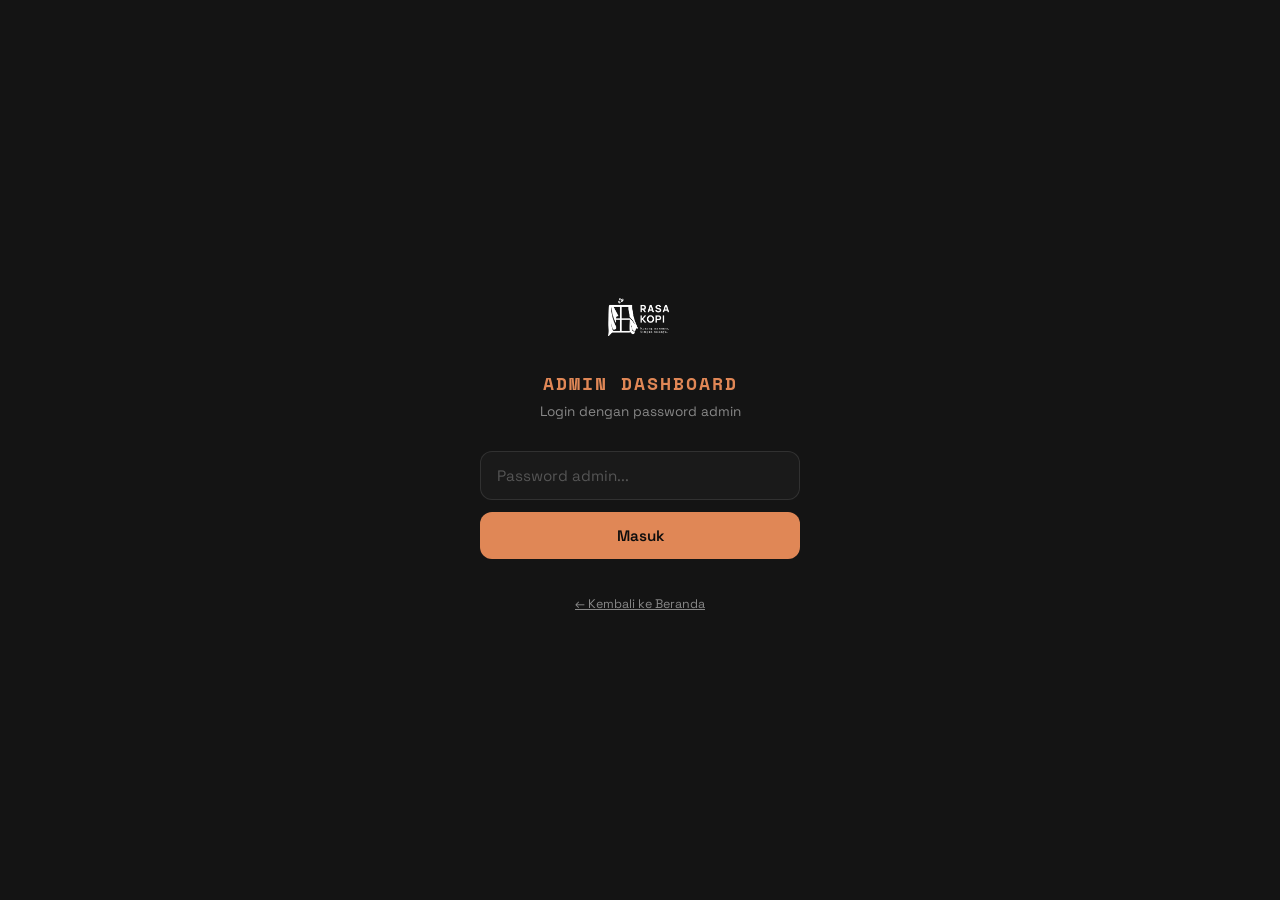
==== admin.html @ fe3c79a2 "Raskop website - navbar refactor, emoji removal, cara reservasi page, glassmorphic active indicator" ====
<!DOCTYPE html>
<html lang="id">
<head>
  <meta charset="UTF-8" />
  <meta name="viewport" content="width=device-width, initial-scale=1.0" />
  <meta name="robots" content="noindex, nofollow" />
  <title>Admin Dashboard — Raskop</title>
  <link rel="icon" type="image/x-icon" href="Brand_assets/ico/raskop-favicon.ico" />
  <link rel="icon" type="image/svg+xml" href="Brand_assets/ico/raskop-favicon.svg" />
  <link rel="icon" type="image/png" sizes="32x32" href="Brand_assets/ico/raskop-favicon-32x32.png" />
  <link rel="icon" type="image/png" sizes="96x96" href="Brand_assets/ico/raskop-favicon-96x96.png" />
  <link rel="apple-touch-icon" sizes="192x192" href="Brand_assets/ico/raskop-favicon-192x192.png" />
  <link rel="preconnect" href="https://fonts.googleapis.com" />
  <link rel="preconnect" href="https://fonts.gstatic.com" crossorigin />
  <link href="https://fonts.googleapis.com/css2?family=Space+Grotesk:wght@300;400;500;600;700&family=Space+Mono:wght@400;700&family=Fraunces:ital,wght@0,400;0,900&display=swap" rel="stylesheet" />
  <link rel="stylesheet" href="style.css" />
</head>
<body class="admin-page">

  <!-- ===== PASSWORD GATE ===== -->
  <div class="admin-gate" id="admin-gate">
    <img src="Brand_assets/Logo raskop.png" alt="Raskop" class="admin-gate-logo" />
    <div class="admin-gate-title">ADMIN DASHBOARD</div>
    <div class="admin-gate-sub">Login dengan password admin</div>
    <div class="admin-gate-form">
      <input class="form-input" type="password" id="gate-password" placeholder="Password admin..." autocomplete="current-password" />
      <button class="btn btn-primary" id="gate-submit" type="button" style="width:100%;">Masuk</button>
      <p class="admin-gate-error" id="gate-error"></p>
    </div>
    <p style="margin-top:24px;font-size:.78rem;color:var(--muted-2);">
      <a href="index.html" style="color:var(--muted);text-decoration:underline;">← Kembali ke Beranda</a>
    </p>
  </div>

  <!-- ===== ADMIN HEADER ===== -->
  <header class="admin-header">
    <div class="admin-header-left">
      <img src="Brand_assets/Logo raskop.png" alt="Raskop" class="admin-header-logo" />
      <span class="admin-header-title">ADMIN DASHBOARD</span>
      <span class="admin-header-badge">RASKOP</span>
    </div>
    <div style="display:flex;align-items:center;gap:12px;">
      <span style="font-size:.78rem;color:var(--muted);" id="last-refresh">—</span>
      <button class="admin-logout" id="admin-logout">Logout</button>
    </div>
  </header>

  <!-- ===== STATS ROW ===== -->
  <div class="admin-stats" id="admin-stats">
    <div class="admin-stat pending-stat">
      <div class="admin-stat-num" id="stat-pending">0</div>
      <div class="admin-stat-label">Menunggu Konfirmasi</div>
    </div>
    <div class="admin-stat confirmed-stat">
      <div class="admin-stat-num" id="stat-confirmed">0</div>
      <div class="admin-stat-label">Dikonfirmasi Hari Ini</div>
    </div>
    <div class="admin-stat rejected-stat">
      <div class="admin-stat-num" id="stat-rejected">0</div>
      <div class="admin-stat-label">Ditolak</div>
    </div>
    <div class="admin-stat">
      <div class="admin-stat-num" id="stat-total">0</div>
      <div class="admin-stat-label">Total Reservasi</div>
    </div>
    <!-- Quota mini widget -->
    <div class="admin-quota-bar-wrap">
      <div class="admin-quota-label">Kuota Hari Ini</div>
      <div class="admin-quota-bar">
        <div class="admin-quota-fill" id="admin-quota-fill" style="width:0%"></div>
      </div>
      <div class="admin-quota-meta" id="admin-quota-meta">Memuat...</div>
    </div>
  </div>

  <!-- ===== TABS ===== -->
  <div class="admin-tabs-bar">
    <button class="admin-tab active" data-tab="pending"  >
      Menunggu <span class="admin-tab-count" id="tc-pending">0</span>
    </button>
    <button class="admin-tab" data-tab="confirmed">
      Dikonfirmasi <span class="admin-tab-count" id="tc-confirmed" style="background:var(--success);color:var(--black);">0</span>
    </button>
    <button class="admin-tab" data-tab="rejected">
      Ditolak <span class="admin-tab-count" id="tc-rejected" style="background:var(--red);color:var(--white);">0</span>
    </button>
    <button class="admin-tab" data-tab="all">Semua</button>
    <button class="admin-tab" data-tab="crm">CRM Pelanggan</button>
    <button class="admin-tab" data-tab="slots">Slot Manager</button>
  </div>

  <!-- ===== TOOLBAR ===== -->
  <div class="admin-toolbar">
    <input class="admin-search" type="search" id="admin-search" placeholder="Cari nama, ID, atau no. HP..." />
    <input class="admin-date-filter" type="date" id="admin-date" title="Filter tanggal" />
    <button class="admin-refresh" id="admin-refresh">Refresh</button>
    <a href="index.html" style="font-size:.8rem;color:var(--muted);white-space:nowrap;">← Beranda</a>
  </div>

  <!-- ===== RESERVATION PANELS ===== -->
  <div class="admin-content">
    <div class="admin-panel active" id="panel-pending"  ></div>
    <div class="admin-panel"        id="panel-confirmed"></div>
    <div class="admin-panel"        id="panel-rejected" ></div>
    <div class="admin-panel"        id="panel-all"      ></div>
    <div class="admin-panel"        id="panel-crm"      ></div>
    <div class="admin-panel"        id="panel-slots"    ></div>
  </div>

  <script src="data.js"></script>
  <script src="admin.js"></script>
</body>
</html>
---- style.css ----
/* ===================================================
   RASKOP — Complete Stylesheet (UPDATED)
   Industrial Minimalist · Mobile-First
   Includes: Landing Page · Reservation Form · Admin
   =================================================== */

/* ───── RESET & FOUNDATIONS ───── */
*, *::before, *::after { box-sizing: border-box; margin: 0; padding: 0; }

:root {
  --green:       #164138;
  --green-dark:  #0e2b25;
  --green-mid:   #1f5548;
  --amber:       #E08756;
  --amber-dark:  #c26b38;
  --amber-light: #f0a876;
  --black:       #0d0d0d;
  --dark:        #141414;
  --dark-2:      #1a1a1a;
  --dark-3:      #242424;
  --dark-4:      #2e2e2e;
  --muted:       #888;
  --muted-2:     #555;
  --light:       #f5f0ea;
  --light-2:     #ede8e1;
  --white:       #ffffff;
  --wa-green:    #25D366;
  --red:         #ef4444;
  --red-dark:    #b91c1c;
  --red-light:   #fca5a5;
  --success:     #22c55e;
  --success-bg:  rgba(34,197,94,.12);

  --font-sans:  'Space Grotesk', system-ui, sans-serif;
  --font-mono:  'Space Mono', monospace;
  --font-serif: 'Fraunces', Georgia, serif;

  --r-sm:   6px;
  --r:      12px;
  --r-lg:   20px;
  --r-xl:   28px;
  --r-full: 9999px;

  --shadow-sm: 0 2px 8px rgba(0,0,0,.28);
  --shadow:    0 8px 32px rgba(0,0,0,.4);
  --shadow-lg: 0 20px 60px rgba(0,0,0,.55);

  --t:      0.28s cubic-bezier(.4,0,.2,1);
  --t-slow: 0.55s cubic-bezier(.4,0,.2,1);
  --trans:  background var(--t), color var(--t), border-color var(--t), box-shadow var(--t), transform var(--t), opacity var(--t);
}

html { 
  scroll-behavior: smooth; 
  overflow-x: hidden; /* Mengunci scroll horizontal di tingkat HTML */
  max-width: 100%; 
}
body {
  font-family: var(--font-sans);
  background: var(--black);
  color: var(--light);
  line-height: 1.6;
  overflow-x: hidden; /* Mengunci scroll horizontal di tingkat Body */
  max-width: 100%;
}
img { display: block; max-width: 100%; }
a   { text-decoration: none; color: inherit; }
ul  { list-style: none; }
button { cursor: pointer; font-family: var(--font-sans); }

.container {
  width: 100%;
  max-width: 1140px;
  margin: 0 auto;
  padding: 0 20px;
}

/* ───── TYPOGRAPHY ───── */
.section-tag {
  display: inline-block;
  font-family: var(--font-mono);
  font-size: 11px;
  font-weight: 700;
  letter-spacing: 2.5px;
  text-transform: uppercase;
  color: var(--amber);
  border: 1px solid rgba(224,135,86,.3);
  padding: 5px 12px;
  border-radius: var(--r-full);
  margin-bottom: 16px;
}
.section-tag.light { color: var(--light); border-color: rgba(255,255,255,.3); }

.section-title {
  font-family: var(--font-serif);
  font-size: clamp(1.9rem, 4vw, 3rem);
  font-weight: 900;
  line-height: 1.1;
  color: var(--white);
  margin-bottom: 14px;
}
.section-title em { font-style: italic; color: var(--amber); }

.section-sub {
  font-size: 1.05rem;
  color: var(--muted);
  max-width: 540px;
  margin-bottom: 48px;
  line-height: 1.7;
}

/* ───── BUTTONS ───── */
.btn {
  display: inline-flex;
  align-items: center;
  justify-content: center;
  gap: 8px;
  font-family: var(--font-sans);
  font-size: .95rem;
  font-weight: 600;
  padding: 14px 28px;
  border-radius: 12px;
  border: none;
  cursor: pointer;
  transition: var(--trans);
  white-space: nowrap;
}
.btn-lg  { padding: 16px 36px; font-size: 1.05rem; }
.btn-xl  { padding: 20px 48px; font-size: 1.15rem; }

.btn-primary {
  background: var(--amber);
  color: var(--black);
}
.btn-primary:hover {
  background: var(--amber-light);
  transform: translateY(-2px);
  box-shadow: 0 8px 30px rgba(224,135,86,.4);
}
.btn-primary:disabled {
  background: var(--muted-2);
  color: var(--muted);
  cursor: not-allowed;
  transform: none;
  box-shadow: none;
}

.btn-ghost {
  background: transparent;
  color: var(--light);
  border: 1.5px solid rgba(255,255,255,.25);
}
.btn-ghost:hover {
  background: rgba(255,255,255,.07);
  border-color: rgba(255,255,255,.5);
  transform: translateY(-2px);
}

/* ─── HERO GLASSMORPHIC BUTTONS ─── */
.btn-hero-glass {
  background: rgba(255,255,255,.08);
  backdrop-filter: blur(16px);
  -webkit-backdrop-filter: blur(16px);
  color: var(--white);
  border: 1px solid rgba(255,255,255,.18);
  box-shadow: 0 4px 24px rgba(0,0,0,.2), inset 0 1px 0 rgba(255,255,255,.1);
}
.btn-hero-glass:hover {
  background: rgba(255,255,255,.15);
  border-color: rgba(255,255,255,.35);
  transform: translateY(-2px);
  box-shadow: 0 8px 32px rgba(0,0,0,.3), inset 0 1px 0 rgba(255,255,255,.15);
}

.btn-hero-amber {
  background: linear-gradient(135deg, rgba(224,135,86,.85), rgba(224,135,86,.65));
  backdrop-filter: blur(16px);
  -webkit-backdrop-filter: blur(16px);
  color: var(--white);
  border: 1px solid rgba(224,135,86,.4);
  box-shadow: 0 4px 24px rgba(224,135,86,.25), inset 0 1px 0 rgba(255,255,255,.2);
}
.btn-hero-amber:hover {
  background: linear-gradient(135deg, rgba(224,135,86,.95), rgba(224,135,86,.8));
  border-color: rgba(224,135,86,.6);
  transform: translateY(-2px);
  box-shadow: 0 8px 32px rgba(224,135,86,.4), inset 0 1px 0 rgba(255,255,255,.25);
}

.btn-wa-confirm {
  background: #25D366;
  color: #fff;
  border: none;
  display: inline-flex;
  align-items: center;
  justify-content: center;
  gap: 10px;
  font-weight: 700;
  letter-spacing: .01em;
}
.btn-wa-confirm:hover {
  background: #1ebe5a;
  transform: translateY(-2px);
  box-shadow: 0 8px 24px rgba(37,211,102,.35);
}
.btn-wa-confirm:active { transform: translateY(0); }

.btn-bukti-transfer {
  background: #f59e0b;
  color: #1a1a1a;
  border: none;
  display: inline-flex;
  align-items: center;
  justify-content: center;
  gap: 10px;
  font-weight: 700;
  letter-spacing: .01em;
}
.btn-bukti-transfer:hover {
  background: #d97706;
  transform: translateY(-2px);
  box-shadow: 0 8px 24px rgba(245,158,11,.35);
}
.btn-bukti-transfer:active { transform: translateY(0); }

.slot-info {
  display: flex;
  align-items: flex-start;
  gap: 8px;
  margin-top: 8px;
  padding: 10px 14px;
  background: rgba(251,188,5,.08);
  border: 1px solid rgba(251,188,5,.25);
  border-radius: var(--r);
  font-size: .8rem;
  color: #f5c842;
  line-height: 1.5;
}
.slot-info span:first-child { flex-shrink: 0; font-size: .9rem; }

.btn-download-qris {
  display: inline-flex;
  align-items: center;
  gap: 8px;
  padding: 10px 22px;
  border-radius: var(--r-full);
  background: rgba(224,135,86,.12);
  color: var(--amber);
  border: 1.5px solid rgba(224,135,86,.35);
  font-size: .85rem;
  font-weight: 700;
  text-decoration: none;
  transition: background var(--t), border-color var(--t), transform var(--t);
}
.btn-download-qris:hover {
  background: rgba(224,135,86,.22);
  border-color: var(--amber);
  transform: translateY(-2px);
}
.btn-download-qris:active { transform: translateY(0); }

.btn-green {
  background: var(--wa-green);
  color: var(--white);
}
.btn-green:hover {
  background: #1ebe5a;
  transform: translateY(-2px);
  box-shadow: 0 8px 24px rgba(37,211,102,.4);
}

.btn-red {
  background: var(--red);
  color: var(--white);
}
.btn-red:hover {
  background: var(--red-dark);
  transform: translateY(-2px);
}

.btn-nav {
  background: var(--amber);
  color: var(--black);
  padding: 10px 22px;
  font-size: .875rem;
}
.btn-nav:hover { background: var(--amber-light); }

/* ───── NAVBAR ───── */
.navbar {
  position: fixed;
  top: 0; left: 0; right: 0;
  z-index: 1000;
  padding: 16px 0;
  transition: var(--trans);
}
.navbar.scrolled {
  background: rgba(13,13,13,.95);
  backdrop-filter: blur(12px);
  -webkit-backdrop-filter: blur(12px);
  border-bottom: 1px solid rgba(255,255,255,.06);
  padding: 10px 0;
}
.nav-inner {
  display: flex;
  align-items: center;
  justify-content: space-between;
  padding: 0 24px;
  max-width: 1200px;
  margin: 0 auto;
}
.nav-logo { display: flex; align-items: center; gap: 10px; }
.logo-img  { height: 44px; width: auto; max-width: 160px; object-fit: contain; image-rendering: -webkit-optimize-contrast; }
.nav-brand { font-family: var(--font-mono); font-size: 1rem; font-weight: 700; letter-spacing: 2px; color: var(--white); }
.nav-links { display: flex; align-items: center; gap: 32px; }
.nav-link  { font-size: .9rem; font-weight: 500; color: rgba(255,255,255,.7); transition: color var(--t); }
.nav-link:hover { color: var(--amber); }

.hamburger { display: none; flex-direction: column; gap: 5px; background: none; border: none; padding: 4px; }
.hamburger span { display: block; width: 24px; height: 2px; background: var(--white); border-radius: 2px; transition: transform var(--t), opacity var(--t); }
.hamburger.active span:nth-child(1) { transform: translateY(7px) rotate(45deg); }
.hamburger.active span:nth-child(2) { opacity: 0; transform: scaleX(0); }
.hamburger.active span:nth-child(3) { transform: translateY(-7px) rotate(-45deg); }

.mobile-menu {
  position: fixed;
  inset: 0;
  z-index: 999;
  background: var(--dark);
  display: flex;
  flex-direction: column;
  align-items: center;
  justify-content: center;
  gap: 32px;
  opacity: 0;
  pointer-events: none;
  transition: opacity var(--t);
}
.mobile-menu.open { opacity: 1; pointer-events: all; }
.mobile-menu ul { display: flex; flex-direction: column; gap: 24px; text-align: center; }
.mobile-link { font-size: 1.5rem; font-weight: 600; color: var(--light); transition: color var(--t); }
.mobile-link:hover { color: var(--amber); }
.mobile-close { position: absolute; top: 24px; right: 24px; background: none; border: none; color: var(--light); font-size: 1.5rem; }
.mobile-cta-btn { margin-top: 16px; }

/* ───── HERO ───── */
.hero { position: relative; min-height: 100vh; display: flex; align-items: center; overflow: hidden; }
.hero-bg { position: absolute; inset: 0; }
.hero-img { width: 100%; height: 100%; object-fit: cover; object-position: center; animation: heroZoom 18s ease-in-out infinite alternate; }
@keyframes heroZoom { from { transform: scale(1.04); } to { transform: scale(1.12); } }
.hero-overlay {
  position: absolute; inset: 0;
  background: linear-gradient(135deg, rgba(13,13,13,.93) 0%, rgba(22,65,56,.72) 50%, rgba(13,13,13,.88) 100%);
}
.hero-content { position: relative; z-index: 2; padding-top: 100px; padding-bottom: 80px; }

.hero-badge {
  display: inline-flex; align-items: center; gap: 8px;
  font-family: var(--font-mono); font-size: 11px; font-weight: 700;
  letter-spacing: 2px; text-transform: uppercase; color: var(--amber);
  background: rgba(224,135,86,.1); border: 1px solid rgba(224,135,86,.3);
  padding: 6px 14px; border-radius: var(--r-full); margin-bottom: 24px;
}
.badge-dot { width: 6px; height: 6px; background: var(--amber); border-radius: 50%; animation: pulseDot 2s ease-in-out infinite; }
@keyframes pulseDot { 0%,100% { opacity:1;transform:scale(1); } 50% { opacity:.5;transform:scale(.8); } }

.hero-title { font-family: var(--font-serif); font-size: clamp(2.8rem,6vw,5rem); font-weight: 900; line-height: 1.05; color: var(--white); margin-bottom: 20px; }
.hero-accent { font-style: italic; color: var(--amber); }
.hero-sub { font-size: 1.1rem; color: rgba(255,255,255,.75); max-width: 540px; margin-bottom: 32px; line-height: 1.7; }

/* Hero Quota Card */
.hero-quota-card {
  background: rgba(255,255,255,.06);
  border: 1px solid rgba(255,255,255,.1);
  backdrop-filter: blur(10px);
  border-radius: var(--r-lg);
  padding: 20px 24px;
  max-width: 680px;
  margin-bottom: 32px;
}
.quota-header { display: flex; align-items: center; justify-content: space-between; margin-bottom: 14px; }
.quota-label  { font-size: .85rem; font-weight: 600; color: var(--light); }
.quota-badge  {
  font-family: var(--font-mono); font-size: 10px; font-weight: 700; letter-spacing: 1.5px;
  padding: 4px 10px; border-radius: var(--r-full);
  background: rgba(224,135,86,.2); color: var(--amber); border: 1px solid rgba(224,135,86,.4);
}
.quota-bar-wrap { display: flex; align-items: center; gap: 12px; margin-bottom: 8px; }
.quota-bar { flex: 1; height: 10px; background: rgba(255,255,255,.1); border-radius: var(--r-full); overflow: hidden; }
.quota-fill { height: 100%; background: linear-gradient(90deg,var(--amber-dark),var(--amber)); border-radius: var(--r-full); transition: width 1.5s cubic-bezier(.4,0,.2,1); }
.quota-pct  { font-family: var(--font-mono); font-size: 1rem; font-weight: 700; color: var(--amber); min-width: 44px; }
.quota-sub  { font-size: .8rem; color: var(--muted); }

.hero-actions { display: flex; align-items: center; gap: 16px; flex-wrap: wrap; margin-bottom: 44px; }
.hero-stats   { display: flex; align-items: center; gap: 24px; flex-wrap: wrap; }
.stat         { display: flex; flex-direction: column; }
.stat-num     { font-family: var(--font-mono); font-size: 1.2rem; font-weight: 700; color: var(--white); }
.stat-lbl     { font-size: .78rem; color: var(--muted); }
.stat-div     { width: 1px; height: 36px; background: rgba(255,255,255,.15); }

.scroll-down { position: absolute; bottom: 32px; left: 50%; transform: translateX(-50%); display: flex; flex-direction: column; align-items: center; }
.scroll-down span { display: block; width: 2px; height: 40px; background: linear-gradient(to bottom,rgba(255,255,255,.5),transparent); animation: scrollLine 2s ease-in-out infinite; }
@keyframes scrollLine { 0%,100% { transform:scaleY(1);opacity:1; } 50% { transform:scaleY(.5);opacity:.4; } }

/* ───── HOW IT WORKS ───── */
.howto { padding: 100px 0; background: var(--dark); overflow: hidden; }
.howto-steps { display: grid; grid-template-columns: repeat(4,1fr); gap: 0; margin-bottom: 56px; }
.howto-step { display: flex; flex-direction: column; align-items: center; text-align: center; padding: 0 20px; position: relative; }
.howto-step:not(:last-child)::after {
  content: '→'; position: absolute; right: -12px; top: 26px;
  font-size: 1.4rem; color: rgba(224,135,86,.4); font-weight: 700;
}
.step-circle {
  width: 56px; height: 56px; border-radius: 50%;
  background: var(--green-dark); border: 2px solid var(--green-mid);
  display: flex; align-items: center; justify-content: center;
  font-size: 1.5rem; margin-bottom: 16px;
  transition: var(--trans);
}
.howto-step:hover .step-circle { background: var(--green); border-color: var(--amber); box-shadow: 0 0 20px rgba(224,135,86,.25); }
.step-title { font-size: .95rem; font-weight: 700; color: var(--white); margin-bottom: 6px; }
.step-desc  { font-size: .82rem; color: var(--muted); line-height: 1.6; }
.step-num2  { font-family: var(--font-mono); font-size: .72rem; font-weight: 700; color: var(--amber); margin-bottom: 10px; letter-spacing: 1px; }

/* Progress bar (reusable) */
.progress-section { background: var(--dark-2); border: 1px solid rgba(255,255,255,.07); border-radius: var(--r-xl); padding: 36px 40px; }
.progress-header  { display: flex; align-items: flex-start; justify-content: space-between; margin-bottom: 24px; gap: 16px; }
.progress-title   { font-size: 1.2rem; font-weight: 700; color: var(--white); margin-bottom: 4px; }
.progress-date    { font-family: var(--font-mono); font-size: .8rem; color: var(--muted); }
.urgency-badge    {
  font-family: var(--font-mono); font-size: 11px; font-weight: 700; letter-spacing: 1.5px;
  padding: 8px 16px; border-radius: var(--r-full);
  background: rgba(224,135,86,.15); color: var(--amber); border: 1px solid rgba(224,135,86,.4);
  animation: badgePulse 2.5s ease-in-out infinite; white-space: nowrap;
}
@keyframes badgePulse { 0%,100%{opacity:1} 50%{opacity:.6} }
.big-progress-bar { height: 52px; background: rgba(255,255,255,.06); border-radius: var(--r-full); overflow: hidden; display: flex; margin-bottom: 14px; position: relative; }
.big-progress-fill {
  height: 100%; background: linear-gradient(90deg,var(--green),var(--amber-dark),var(--amber));
  border-radius: var(--r-full) 0 0 var(--r-full); transition: width 2s cubic-bezier(.4,0,.2,1);
  display: flex; align-items: center; justify-content: flex-end; padding-right: 16px; min-width: 60px;
}
.fill-label   { font-family: var(--font-mono); font-size: .95rem; font-weight: 700; color: var(--white); white-space: nowrap; }
.walk-in-zone { flex: 1; display: flex; align-items: center; justify-content: center; }
.walk-in-label { font-family: var(--font-mono); font-size: 10px; font-weight: 700; letter-spacing: 2px; color: rgba(255,255,255,.3); }
.progress-meta { display: flex; align-items: center; gap: 12px; font-size: .875rem; color: var(--muted); margin-bottom: 28px; }
.meta-filled   { color: var(--amber); font-weight: 600; }
.meta-sep      { color: rgba(255,255,255,.2); }
.progress-cta  { display: flex; align-items: center; justify-content: space-between; gap: 16px; flex-wrap: wrap; }
.progress-cta-text { font-size: 1rem; color: var(--light-2); }

/* ───── SISTEM (RULE CARD) ───── */
.sistem { padding: 100px 0; background: var(--black); }
.sistem-grid { display: grid; grid-template-columns: repeat(3,1fr); gap: 24px; margin-bottom: 56px; }
.step-card {
  background: var(--dark-2); border: 1px solid rgba(255,255,255,.07); border-radius: var(--r-lg);
  padding: 32px 28px; position: relative; overflow: hidden; transition: var(--trans);
}
.step-card:hover { transform: translateY(-6px); border-color: rgba(224,135,86,.3); box-shadow: 0 20px 40px rgba(0,0,0,.4); }
.step-card::before { content:''; position:absolute; top:0;left:0;right:0; height:3px; background:linear-gradient(90deg,var(--amber-dark),var(--amber)); opacity:0; transition:opacity var(--t); }
.step-card:hover::before { opacity:1; }
.step-num  { font-family:var(--font-mono); font-size:3rem; font-weight:700; color:rgba(255,255,255,.04); position:absolute; top:16px;right:20px; line-height:1; }
.step-icon { font-size:2rem; margin-bottom:16px; }
.step-card h3 { font-size:1.1rem; font-weight:700; color:var(--white); margin-bottom:8px; }
.step-card p  { font-size:.875rem; color:var(--muted); line-height:1.65; }

.rule-card {
  background: var(--green-dark); border: 1px solid rgba(22,65,56,.8); border-radius: var(--r-xl);
  padding: 44px; display: flex; align-items: center; gap: 48px; margin-bottom: 56px; position: relative; overflow: hidden;
}
.rule-card::before { content:''; position:absolute; top:-50px;right:-50px; width:200px;height:200px; background:radial-gradient(circle,rgba(224,135,86,.15) 0%,transparent 70%); pointer-events:none; }
.rule-left { flex:1; }
.rule-title { font-family:var(--font-serif); font-size:1.6rem; font-weight:700; color:var(--white); margin-bottom:14px; }
.rule-desc  { font-size:1rem; color:rgba(255,255,255,.8); line-height:1.7; margin-bottom:14px; }
.rule-desc strong { color:var(--amber); }
.rule-note  { font-size:.875rem; color:var(--amber-light); background:rgba(224,135,86,.1); border:1px solid rgba(224,135,86,.25); padding:12px 16px; border-radius:var(--r); line-height:1.6; }
.rule-right { flex-shrink:0; }
.rule-donut-wrap { display:flex; flex-direction:column; align-items:center; gap:16px; }
.rule-donut { width:160px;height:160px; transform:rotate(-90deg); }
.donut-legend { font-size:.85rem; color:var(--light); line-height:2; display:flex; flex-direction:column; gap:4px; }
.legend-dot  { display:inline-block; width:10px;height:10px; border-radius:50%; margin-right:8px; vertical-align:middle; }

/* ───── KENAPA RASKOP ───── */
.kenapa { padding: 100px 0; background: var(--dark); overflow: hidden; }
.kenapa-grid { display: grid; grid-template-columns: repeat(3,1fr); gap: 20px; }
.kenapa-card {
  background:var(--dark-2); border:1px solid rgba(255,255,255,.06); border-radius:var(--r-lg);
  padding:28px 24px; transition: var(--trans); position:relative; overflow:hidden;
}
.kenapa-card:hover { transform:translateY(-4px); border-color:rgba(22,65,56,.8); background:var(--green-dark); }
.kenapa-card:hover .kenapa-icon { transform:scale(1.2); }
.kenapa-icon { font-size:2rem; margin-bottom:14px; display:block; transition:transform var(--t); }
.kenapa-card h3 { font-size:1.05rem; font-weight:700; color:var(--white); margin-bottom:6px; }
.kenapa-card p  { font-size:.875rem; color:var(--muted); line-height:1.65; }

/* ───── AREA ───── */
.area { padding: 100px 0; background: var(--black); overflow: hidden; }
.area .section-sub { margin-bottom: 36px; }
.area-tabs-wrap { width:100%;padding:0 20px;max-width:1140px;margin:0 auto 28px; }
.area-tabs { display:inline-flex; gap:4px; background:rgba(255,255,255,.05); border:1px solid rgba(255,255,255,.08); border-radius:var(--r-full); padding:4px; }
.area-tab  { font-size:.875rem; font-weight:600; padding:10px 24px; border-radius:var(--r-full); border:none; background:transparent; color:var(--muted); cursor:pointer; transition: var(--trans); }
.area-tab.active { background:var(--amber); color:var(--black); }
.area-tab:hover:not(.active) { color:var(--light); }
.area-info-grid { display:grid;grid-template-columns:repeat(3,1fr);gap:24px;margin-top:48px; }
.area-info-card { background:var(--dark-2);border:1px solid rgba(255,255,255,.07);border-radius:var(--r-xl);padding:36px 28px;text-align:center;transition:border-color var(--t),transform var(--t); }
.area-info-card:hover { border-color:rgba(22,65,56,.7);transform:translateY(-4px); }
.area-info-icon { font-size:2.4rem;margin-bottom:16px; }
.area-info-title { font-size:1.15rem;font-weight:700;color:var(--white);margin-bottom:12px; }
.area-info-desc { font-size:.875rem;color:var(--muted);line-height:1.7; }

/* ─── VIBE LAYOUT ─── */
.vibe-layout {
  display: flex;
  align-items: center;
  justify-content: center;
  gap: 60px;
  flex-direction: row-reverse;
}
.vibe-camera-side {
  flex-shrink: 0;
  display: flex;
  align-items: center;
  justify-content: center;
  margin-right: -80px;
}
.vibe-hero-img {
  width: 720px;
  height: auto;
  filter: drop-shadow(0 12px 32px rgba(0,0,0,.5));
  animation: floatCamera 3s ease-in-out infinite;
}
@keyframes floatCamera {
  0%, 100% { transform: translateY(0) rotate(-2deg); }
  50% { transform: translateY(-10px) rotate(2deg); }
}
@media (max-width: 900px) {
  .vibe-layout { flex-direction: column; gap: 24px; }
  .vibe-camera-side { margin-right: 0; }
  .vibe-hero-img { width: 320px; }
  .polaroid-stack-wrapper { padding-left: 0; width: auto; }
}
@media (max-width: 600px) {
  .vibe-hero-img { width: 260px; }
}

/* ─── POLAROID COUNTER ─── */
.polaroid-counter {
  text-align: center;
  margin-top: 28px;
  font-size: 1.3rem;
  font-weight: 700;
  color: var(--white);
  letter-spacing: 2px;
  font-family: 'Inter', sans-serif;
}

/* ─── POLAROID STACK GALLERY ─── */
.polaroid-stack-wrapper {
  display: flex;
  align-items: center;
  justify-content: center;
  gap: 24px;
  position: relative;
  min-height: 480px;
  width: 600px;
  flex-shrink: 0;
  padding-left: 100px;
}
.polaroid-stack {
  position: relative;
  width: 280px;
  height: 420px;
  perspective: 1200px;
}
.polaroid-card {
  position: absolute;
  top: 0; left: 0;
  width: 100%;
  height: 100%;
  background: #f5f5f0;
  border-radius: 4px;
  padding: 12px 12px 48px 12px;
  box-shadow: 0 8px 32px rgba(0,0,0,.35), 0 2px 8px rgba(0,0,0,.2);
  cursor: grab;
  transition: transform 0.5s cubic-bezier(.4,0,.2,1), opacity 0.5s ease, z-index 0s;
  transform-origin: center bottom;
  will-change: transform, opacity;
}
.polaroid-card img {
  width: 100%;
  height: 100%;
  object-fit: cover;
  border-radius: 2px;
  pointer-events: none;
}
.polaroid-card::after {
  content: '';
  position: absolute;
  bottom: 10px;
  left: 50%;
  transform: translateX(-50%);
  width: 60px;
  height: 4px;
  background: rgba(0,0,0,.08);
  border-radius: 2px;
}
/* Stack positioning */
.polaroid-card[data-pos="center"] {
  z-index: 10;
  transform: translateX(0) rotate(0deg) scale(1);
  opacity: 1;
}
.polaroid-card[data-pos="left1"] {
  z-index: 5;
  transform: translateX(-45%) rotate(-6deg) scale(0.9);
  opacity: 0.7;
}
.polaroid-card[data-pos="left2"] {
  z-index: 2;
  transform: translateX(-70%) rotate(-12deg) scale(0.8);
  opacity: 0.4;
}
.polaroid-card[data-pos="right1"] {
  z-index: 5;
  transform: translateX(45%) rotate(6deg) scale(0.9);
  opacity: 0.7;
}
.polaroid-card[data-pos="right2"] {
  z-index: 2;
  transform: translateX(70%) rotate(12deg) scale(0.8);
  opacity: 0.4;
}
.polaroid-card[data-pos="hidden"] {
  z-index: 0;
  transform: translateX(0) rotate(0deg) scale(0.7);
  opacity: 0;
  pointer-events: none;
}
/* Swap animation */
.polaroid-card.swipe-left {
  animation: swipeLeft 0.5s cubic-bezier(.4,0,.2,1);
}
.polaroid-card.swipe-right {
  animation: swipeRight 0.5s cubic-bezier(.4,0,.2,1);
}
@keyframes swipeLeft {
  0% { transform: translateX(0) rotate(0deg) scale(1); }
  50% { transform: translateX(-120%) rotate(-15deg) scale(0.85); opacity: 0.5; }
  100% { transform: translateX(0) rotate(0deg) scale(1); }
}
@keyframes swipeRight {
  0% { transform: translateX(0) rotate(0deg) scale(1); }
  50% { transform: translateX(120%) rotate(15deg) scale(0.85); opacity: 0.5; }
  100% { transform: translateX(0) rotate(0deg) scale(1); }
}
/* Nav buttons */
.polaroid-nav {
  width: 52px;
  height: 52px;
  border-radius: 50%;
  border: none;
  background: rgba(255,255,255,.1);
  backdrop-filter: blur(8px);
  color: var(--white);
  font-size: 2rem;
  cursor: pointer;
  transition: background 0.3s, transform 0.2s;
  display: flex;
  align-items: center;
  justify-content: center;
  z-index: 20;
  flex-shrink: 0;
}
.polaroid-nav:hover {
  background: rgba(255,255,255,.2);
  transform: scale(1.1);
}

/* ───── MENU ───── */
.menu { padding: 100px 0; background: var(--dark); }
.menu-tabs { display:flex; gap:8px; margin-bottom:36px; flex-wrap:wrap; }
.menu-tab  { font-size:.875rem;font-weight:600;padding:12px 24px;border-radius:var(--r-full);border:1.5px solid rgba(255,255,255,.1);background:transparent;color:var(--muted);cursor:pointer;transition: var(--trans); }
.menu-tab.active { background:var(--green);color:var(--white);border-color:var(--green-mid); }
.menu-tab:hover:not(.active) { border-color:rgba(255,255,255,.25);color:var(--light); }
.menu-grid { display:grid;grid-template-columns:repeat(3,1fr);gap:16px;margin-bottom:24px; }
.menu-item { background:var(--dark-2);border:1px solid rgba(255,255,255,.06);border-radius:var(--r-lg);padding:22px;display:flex;align-items:center;justify-content:space-between;gap:16px;transition: var(--trans);animation:fadeIn .3s ease; }
@keyframes fadeIn { from{opacity:0;transform:translateY(8px)} to{opacity:1} }
.menu-item:hover { border-color:rgba(22,65,56,.8);transform:translateY(-2px); }
.menu-item-left { display:flex;align-items:center;gap:12px; }
.menu-emoji  { font-size:1.5rem; }
.menu-name   { font-size:.9rem;font-weight:600;color:var(--white);margin-bottom:2px; }
.menu-desc   { font-size:.75rem;color:var(--muted); }
.menu-price  { font-family:var(--font-mono);font-size:.9rem;font-weight:700;color:var(--amber);white-space:nowrap; }
.menu-badge  { display:inline-block;font-size:9px;font-weight:700;letter-spacing:1px;text-transform:uppercase;padding:2px 7px;border-radius:var(--r-full);background:rgba(224,135,86,.15);color:var(--amber);border:1px solid rgba(224,135,86,.3);margin-left:6px; }
.menu-note   { text-align:center;font-size:.875rem;color:var(--muted);font-style:italic; }

/* ───── TESTIMONI ───── */
.testimoni { padding:100px 0;background:var(--black);overflow:hidden; }
.testi-track-wrap { overflow:hidden;margin:0 -20px;padding:0 20px; }
.testi-track { display:flex;gap:24px;transition:transform var(--t-slow);padding-bottom:4px; }
.testi-card { flex-shrink:0;width:calc(33.33% - 16px);background:var(--dark-2);border:1px solid rgba(255,255,255,.07);border-radius:var(--r-xl);padding:32px;transition: var(--trans); }
.testi-card:hover { border-color:rgba(22,65,56,.6);transform:translateY(-4px); }
.testi-stars  { font-size:.9rem;margin-bottom:14px; }
.testi-text   { font-size:.9rem;color:rgba(255,255,255,.8);line-height:1.7;margin-bottom:22px;font-style:italic; }
.testi-author { display:flex;align-items:center;gap:12px; }
.testi-avatar { width:44px;height:44px;border-radius:50%;background:var(--green);display:flex;align-items:center;justify-content:center;font-family:var(--font-mono);font-size:.75rem;font-weight:700;color:var(--white);flex-shrink:0; }
.testi-name   { font-size:.9rem;font-weight:700;color:var(--white); }
.testi-role   { font-size:.78rem;color:var(--muted); }
.testi-dots   { display:flex;justify-content:center;gap:8px;margin-top:28px; }
.testi-dot    { width:8px;height:8px;border-radius:50%;background:rgba(255,255,255,.2);cursor:pointer;transition: var(--trans);border:none; }
.testi-dot.active { background:var(--amber);width:24px;border-radius:var(--r-full); }

/* ───── CTA BOTTOM ───── */
.cta-bottom { position:relative;padding:120px 0;overflow:hidden; }
.cta-bg     { position:absolute;inset:0; }
.cta-img    { width:100%;height:100%;object-fit:cover; }
.cta-overlay{ position:absolute;inset:0;background:linear-gradient(180deg,rgba(10,10,10,.95) 0%,rgba(22,65,56,.85) 50%,rgba(10,10,10,.97) 100%); }
.cta-content{ position:relative;z-index:2;text-align:center;display:flex;flex-direction:column;align-items:center; }
.cta-glow   { position:absolute;top:-80px;left:50%;transform:translateX(-50%);width:500px;height:500px;background:radial-gradient(circle,rgba(224,135,86,.12) 0%,transparent 70%);pointer-events:none; }
.cta-title  { font-family:var(--font-serif);font-size:clamp(2.5rem,5vw,4rem);font-weight:900;color:var(--white);margin-bottom:14px;line-height:1.1; }
.cta-title em { font-style:italic;color:var(--amber); }
.cta-sub    { font-size:1.1rem;color:rgba(255,255,255,.7);max-width:520px;margin-bottom:36px;line-height:1.7; }
.cta-hint   { margin-top:14px;font-size:.8rem;color:rgba(255,255,255,.4);font-family:var(--font-mono);letter-spacing:.5px; }

/* ───── FOOTER ───── */
.footer { background:var(--dark);border-top:1px solid rgba(255,255,255,.07);padding-top:60px; }
.footer-inner { display:flex;justify-content:space-between;align-items:flex-start;gap:40px;padding-bottom:40px;flex-wrap:wrap; }
.footer-brand { display:flex;align-items:center;gap:14px; }
.footer-logo  { width:48px;height:48px;object-fit:contain;border-radius:8px; }
.footer-name  { font-family:var(--font-mono);font-size:1rem;font-weight:700;letter-spacing:2px;color:var(--white); }
.footer-tagline { font-family:var(--font-serif);font-size:.9rem;font-style:italic;color:var(--muted); }
.footer-info  { display:flex;gap:48px;flex-wrap:wrap; }
.footer-col h4 { font-size:.78rem;font-weight:700;font-family:var(--font-mono);letter-spacing:1.5px;text-transform:uppercase;color:var(--amber);margin-bottom:10px; }
.footer-col p  { font-size:.875rem;color:var(--muted);line-height:1.8; }
.footer-col a  { color:var(--muted);transition:color var(--t); }
.footer-col a:hover { color:var(--amber); }
.footer-bottom { border-top:1px solid rgba(255,255,255,.06);padding:20px 0;text-align:center; }
.footer-bottom p { font-size:.8rem;color:rgba(255,255,255,.3); }

/* ───── STICKY WA ───── */
.sticky-wa { position:fixed;bottom:24px;right:24px;z-index:900;display:flex;align-items:center;gap:10px;background:var(--wa-green);color:var(--white);font-size:.875rem;font-weight:700;padding:14px 22px;border-radius:var(--r-full);box-shadow:0 8px 32px rgba(37,211,102,.4);transition: var(--trans); }
.sticky-wa:hover { transform:translateY(-3px);box-shadow:0 12px 40px rgba(37,211,102,.5); }
.sticky-wa-label { display:none; }
.sticky-wa-ping { position:absolute;top:-4px;right:-4px;width:14px;height:14px;background:#ff4444;border-radius:50%;border:2px solid var(--black);animation:pingSt 2s ease-in-out infinite; }
@keyframes pingSt { 0%,100%{transform:scale(1);opacity:1} 50%{transform:scale(1.4);opacity:.6} }

/* ───── ANIMATE ON SCROLL ───── */
.anim-up { opacity:0;transform:translateY(24px);transition:opacity .6s ease,transform .6s ease; }
.anim-up.visible { opacity:1;transform:translateY(0); }

/* ───── CAROUSEL PREV/NEXT BUTTONS ───── */
.carousel-outer {
  display: flex;
  align-items: center;
  gap: 12px;
}
.carousel-outer .menu-swipe-wrap,
.carousel-outer .testi-track-wrap {
  flex: 1;
  min-width: 0;
  margin: 0;
}
.carousel-btn {
  flex-shrink: 0;
  width: 44px;
  height: 44px;
  border-radius: 50%;
  background: rgba(255,255,255,.07);
  border: 1.5px solid rgba(255,255,255,.12);
  color: var(--white);
  font-size: 1.8rem;
  line-height: 1;
  cursor: pointer;
  display: flex;
  align-items: center;
  justify-content: center;
  transition: background var(--t), border-color var(--t), transform var(--t), color var(--t);
  padding: 0;
}
.carousel-btn:hover {
  background: var(--amber);
  border-color: var(--amber);
  color: var(--black);
  transform: scale(1.08);
}
.carousel-btn:active {
  transform: scale(0.96);
}

/* ───── GRAIN OVERLAY ───── */
.grain-overlay {
  position: fixed;
  inset: 0;
  z-index: 9998;
  pointer-events: none;
  opacity: .028;
  background-image: url("data:image/svg+xml,%3Csvg viewBox='0 0 256 256' xmlns='http://www.w3.org/2000/svg'%3E%3Cfilter id='n'%3E%3CfeTurbulence type='fractalNoise' baseFrequency='.9' numOctaves='4' stitchTiles='stitch'/%3E%3C/filter%3E%3Crect width='100%25' height='100%25' filter='url(%23n)'/%3E%3C/svg%3E");
  background-size: 160px;
}

/* ───── SEC LABEL ROW ───── */
.sec-label-row {
  display: flex;
  align-items: center;
  gap: 14px;
  margin-bottom: 20px;
}
.sec-number {
  font-family: var(--font-mono);
  font-size: .7rem;
  font-weight: 700;
  color: rgba(255,255,255,.14);
  letter-spacing: 3px;
}

/* ───── HERO EYEBROW ───── */
.hero-eyebrow {
  display: inline-flex;
  align-items: center;
  gap: 8px;
  font-family: var(--font-mono);
  font-size: 11px;
  font-weight: 700;
  letter-spacing: 2px;
  text-transform: uppercase;
  color: var(--amber);
  background: rgba(224,135,86,.1);
  border: 1px solid rgba(224,135,86,.3);
  padding: 6px 14px;
  border-radius: var(--r-full);
  margin-bottom: 28px;
}

/* ───── HERO TWO-COLUMN ───── */
.hero-bottom-row {
  display: grid;
  grid-template-columns: 1fr 400px;
  gap: 48px;
  align-items: start;
}
.hero-right-col {
  padding-top: 4px;
}

/* ───── MARQUEE STRIP ───── */
.marquee-strip {
  background: var(--amber);
  overflow: hidden;
  padding: 13px 0;
  border-top: 1px solid rgba(0,0,0,.12);
  border-bottom: 1px solid rgba(0,0,0,.12);
}
.marquee-inner {
  display: inline-flex;
  align-items: center;
  gap: 32px;
  white-space: nowrap;
  animation: marqueeScroll 22s linear infinite;
  will-change: transform;
}
.marquee-inner span {
  font-family: var(--font-mono);
  font-size: .72rem;
  font-weight: 700;
  letter-spacing: 2.5px;
  text-transform: uppercase;
  color: var(--black);
}
.marquee-sep {
  font-size: .6rem !important;
  opacity: .5;
}
@keyframes marqueeScroll {
  from { transform: translateX(0); }
  to   { transform: translateX(-50%); }
}

/* ───── UPDATED KENAPA CARDS ───── */
.kenapa-card {
  background: var(--dark-2);
  border: 1px solid rgba(255,255,255,.06);
  border-radius: var(--r-xl);
  padding: 32px 28px;
  transition: transform var(--t), border-color var(--t), box-shadow var(--t);
  position: relative;
  overflow: hidden;
}
.kenapa-card::before {
  content: '';
  position: absolute;
  inset: 0;
  background: radial-gradient(ellipse at 0% 100%, rgba(224,135,86,.12) 0%, transparent 60%);
  opacity: 0;
  transition: opacity var(--t);
}
.kenapa-card:hover::before { opacity: 1; }
.kenapa-card:hover {
  transform: translateY(-6px);
  border-color: rgba(224,135,86,.22);
  box-shadow: 0 24px 48px rgba(0,0,0,.45), 0 0 0 1px rgba(224,135,86,.08);
}
.kenapa-icon { font-size: 2.2rem; margin-bottom: 18px; display: block; }
.kenapa-card h3 { font-size: 1.05rem; font-weight: 700; color: var(--white); margin-bottom: 8px; }
.kenapa-card p  { font-size: .875rem; color: var(--muted); line-height: 1.7; }

/* ───── UPDATED AREA INFO CARDS ───── */
.area-info-card {
  background: var(--dark-2);
  border: 1px solid rgba(255,255,255,.07);
  border-radius: var(--r-xl);
  padding: 44px 32px;
  text-align: center;
  transition: transform var(--t), border-color var(--t), box-shadow var(--t);
  position: relative;
  overflow: hidden;
}
.area-info-card::after {
  content: '';
  position: absolute;
  bottom: 0; left: 0; right: 0;
  height: 3px;
  background: linear-gradient(90deg, var(--amber-dark), var(--amber));
  transform: scaleX(0);
  transform-origin: left;
  transition: transform 0.35s cubic-bezier(.4,0,.2,1);
}
.area-info-card:hover::after { transform: scaleX(1); }
.area-info-card:hover {
  border-color: rgba(224,135,86,.18);
  transform: translateY(-6px);
  box-shadow: 0 24px 48px rgba(0,0,0,.45);
}
.area-info-icon  { font-size: 2.8rem; margin-bottom: 20px; }
.area-info-title {
  font-family: var(--font-serif);
  font-size: 1.3rem;
  font-weight: 700;
  color: var(--white);
  margin-bottom: 14px;
}
.area-info-desc  { font-size: .9rem; color: var(--muted); line-height: 1.75; }

/* ───── UPDATED STEP CARDS ───── */
.step-card {
  background: var(--dark-2);
  border: 1px solid rgba(255,255,255,.07);
  border-radius: var(--r-xl);
  padding: 36px 28px;
  position: relative;
  overflow: hidden;
  transition: transform var(--t), border-color var(--t), box-shadow var(--t);
}
.step-card:hover {
  transform: translateY(-6px);
  border-color: rgba(224,135,86,.25);
  box-shadow: 0 24px 48px rgba(0,0,0,.4);
}
.step-card::before {
  content: '';
  position: absolute;
  top: 0; left: 0; right: 0;
  height: 3px;
  background: linear-gradient(90deg, var(--amber-dark), var(--amber));
  opacity: 0;
  transition: opacity var(--t);
}
.step-card:hover::before { opacity: 1; }

/* ───── SECTION GLOW ACCENTS ───── */
.howto {
  position: relative;
  overflow: hidden;
}
.howto::before {
  content: '';
  position: absolute;
  top: 0; right: 0;
  width: 500px; height: 500px;
  background: radial-gradient(circle at top right, rgba(224,135,86,.06) 0%, transparent 65%);
  pointer-events: none;
}
.kenapa {
  position: relative;
  overflow: hidden;
}
.kenapa::before {
  content: '';
  position: absolute;
  bottom: 0; left: 0;
  width: 500px; height: 500px;
  background: radial-gradient(circle at bottom left, rgba(22,65,56,.25) 0%, transparent 65%);
  pointer-events: none;
}
.area {
  position: relative;
  overflow: hidden;
}
.area::before {
  content: '';
  position: absolute;
  top: 50%; right: 0;
  transform: translateY(-50%);
  width: 400px; height: 600px;
  background: radial-gradient(circle, rgba(224,135,86,.05) 0%, transparent 70%);
  pointer-events: none;
}

/* ══════════════════════════════════════════════
   RESERVATION PAGE — reservasi.html
   ══════════════════════════════════════════════ */
.res-page { background: var(--black); min-height: 100vh; display: flex; flex-direction: column; }

/* Top bar */
.res-topbar {
  display: flex; align-items: center; gap: 16px;
  padding: 16px 20px;
  background: rgba(20,20,20,.95);
  backdrop-filter: blur(12px);
  border-bottom: 1px solid rgba(255,255,255,.07);
  position: sticky; top: 0; z-index: 100;
}
.res-back { background:none;border:none;color:var(--light);display:flex;align-items:center;gap:6px;font-size:.9rem;font-weight:500;padding:6px 0; }
.res-back:hover { color:var(--amber); }
.res-topbar-title { flex:1;text-align:center;font-family:var(--font-mono);font-size:.95rem;font-weight:700;letter-spacing:1.5px;color:var(--white); }
.res-topbar-logo  { width:32px;height:32px;object-fit:contain; }

/* Step indicator */
.step-indicator { display:flex;align-items:center;justify-content:center;gap:0;padding:20px 24px 0; }
.si-step {
  display:flex;flex-direction:column;align-items:center;gap:6px;
  flex:1;
}
.si-circle {
  width:36px;height:36px;border-radius:50%;border:2px solid rgba(255,255,255,.15);
  display:flex;align-items:center;justify-content:center;
  font-family:var(--font-mono);font-size:.8rem;font-weight:700;
  color:var(--muted);background:var(--dark-2);
  transition: var(--trans);
}
.si-step.active   .si-circle { border-color:var(--amber);color:var(--amber);background:rgba(224,135,86,.1); }
.si-step.done     .si-circle { border-color:var(--success);color:var(--success);background:var(--success-bg); }
.si-label { font-size:.7rem;color:var(--muted);font-weight:500;text-align:center; white-space:nowrap; }
.si-step.active .si-label { color:var(--amber); }
.si-step.done   .si-label { color:var(--success); }
.si-line { flex:1;max-width:48px;height:1px;background:rgba(255,255,255,.12);margin-bottom:22px; }
.si-line.done { background:var(--success); }

/* Scrollable form body */
.res-body { flex:1;overflow-y:auto;padding:24px 20px 120px; }
.res-step { display:none;animation:stepIn .3s ease; }
.res-step.active { display:block; }
@keyframes stepIn { from{opacity:0;transform:translateX(16px)} to{opacity:1;transform:none} }

.res-step-title { font-family:var(--font-serif);font-size:1.6rem;font-weight:900;color:var(--white);margin-bottom:4px; }
.res-step-sub   { font-size:.9rem;color:var(--muted);margin-bottom:28px; }

/* Form fields */
.form-grid     { display:grid;gap:16px; }
.form-grid-2   { grid-template-columns:1fr 1fr; }
.form-group    { display:flex;flex-direction:column;gap:6px; }
.form-label    { font-size:.8rem;font-weight:600;color:rgba(255,255,255,.7);letter-spacing:.3px; }
.form-label span{ color:var(--amber); }
.form-input, .form-select, .form-textarea {
  background:var(--dark-2);border:1.5px solid rgba(255,255,255,.1);border-radius:var(--r);
  color:var(--white);font-family:var(--font-sans);font-size:.95rem;padding:14px 16px;
  outline:none;transition: var(--trans);width:100%;
}
.form-input::placeholder { color:var(--muted-2); }
.form-input:focus,.form-select:focus,.form-textarea:focus { border-color:var(--amber);background:rgba(224,135,86,.05); }
.form-input.error,.form-select.error { border-color:var(--red); }
.form-error   { font-size:.78rem;color:var(--red-light);margin-top:2px; }
.form-select  { appearance:none;background-image:url("data:image/svg+xml,%3Csvg xmlns='http://www.w3.org/2000/svg' width='16' height='16' viewBox='0 0 24 24'%3E%3Cpath fill='%23888' d='M7 10l5 5 5-5z'/%3E%3C/svg%3E");background-repeat:no-repeat;background-position:right 14px center; }
.form-select option { background:var(--dark-2); }
.form-textarea { resize:vertical;min-height:80px; }

/* Stepper (jumlah orang) */
.stepper { display:flex;align-items:center;gap:0;background:var(--dark-2);border:1.5px solid rgba(255,255,255,.1);border-radius:var(--r);overflow:hidden;width:fit-content; }
.stepper-btn { background:none;border:none;color:var(--white);width:48px;height:48px;font-size:1.4rem;font-weight:700;display:flex;align-items:center;justify-content:center;transition: var(--trans); }
.stepper-btn:hover { background:rgba(255,255,255,.08);color:var(--amber); }
.stepper-val { font-family:var(--font-mono);font-size:1.1rem;font-weight:700;color:var(--white);min-width:44px;text-align:center;padding:0 4px; }

/* Area cards */
.area-cards { display:grid;grid-template-columns:repeat(3,1fr);gap:12px; }
.area-card  {
  border:2px solid rgba(255,255,255,.08);border-radius:var(--r-lg);padding:16px;cursor:pointer;
  display:flex;flex-direction:column;align-items:center;gap:8px;text-align:center;
  transition: var(--trans);background:var(--dark-2); position:relative;
}
.area-card:hover { border-color:rgba(224,135,86,.4);background:rgba(224,135,86,.05); }
.area-card.selected { border-color:var(--amber);background:rgba(224,135,86,.1); }
.area-card input { display:none; }
.area-icon2 { font-size:1.8rem; }
.area-name2 { font-size:.85rem;font-weight:700;color:var(--white); }
.area-desc2 { font-size:.73rem;color:var(--muted);line-height:1.4; }
.area-check { position:absolute;top:10px;right:10px;width:18px;height:18px;border-radius:50%;border:2px solid rgba(255,255,255,.2);display:flex;align-items:center;justify-content:center;font-size:.6rem;transition: var(--trans); }
.area-card.selected .area-check { background:var(--amber);border-color:var(--amber);color:var(--black); }

/* ───── STEP 2: MENU ───── */
.menu-filter { display:flex;gap:6px;margin-bottom:20px;flex-wrap:wrap; }
.menu-filter-btn { font-size:.8rem;font-weight:600;padding:8px 18px;border-radius:var(--r-full);border:1.5px solid rgba(255,255,255,.1);background:transparent;color:var(--muted);cursor:pointer;transition: var(--trans); }
.menu-filter-btn.active { background:var(--green);color:var(--white);border-color:var(--green-mid); }

/* Minimum order indicator */
.min-order-bar {
  display:flex;align-items:center;gap:10px;padding:12px 16px;
  border-radius:var(--r);margin-bottom:16px;
  border:1px solid rgba(255,255,255,.1);background:var(--dark-2);
  transition: var(--trans);
}
.min-order-bar.ok    { border-color:rgba(34,197,94,.4);background:rgba(34,197,94,.08); }
.min-order-bar.notok { border-color:rgba(239,68,68,.3);background:rgba(239,68,68,.06); }
.min-order-icon { font-size:1.1rem; }
.min-order-text { font-size:.85rem;color:var(--muted);flex:1; }
.min-order-bar.ok    .min-order-text { color:var(--success); }
.min-order-bar.notok .min-order-text { color:var(--red-light); }

/* Menu item with counter */
.menu-order-grid { display:grid;gap:10px; }
.menu-order-item {
  display:flex;align-items:center;gap:12px;padding:16px;
  background:var(--dark-2);border:1.5px solid rgba(255,255,255,.07);border-radius:var(--r);
  transition: var(--trans);
}
.menu-order-item.has-qty   { border-color:rgba(224,135,86,.35);background:rgba(224,135,86,.05); }
.menu-order-item .item-info { flex:1; }
.menu-order-item .item-name { font-size:.9rem;font-weight:600;color:var(--white); }
.menu-order-item .item-desc { font-size:.75rem;color:var(--muted); }
.menu-order-item .item-price{ font-family:var(--font-mono);font-size:.85rem;color:var(--amber);margin-top:2px; }
.item-counter { display:flex;align-items:center;gap:0;border-radius:var(--r-sm);overflow:hidden;border:1px solid rgba(255,255,255,.1); }
.counter-btn  { background:var(--dark-3);border:none;color:var(--white);width:36px;height:36px;font-size:1.2rem;font-weight:700;display:flex;align-items:center;justify-content:center;transition: var(--trans); }
.counter-btn:hover { background:var(--amber);color:var(--black); }
.counter-val  { font-family:var(--font-mono);font-size:.9rem;font-weight:700;color:var(--white);min-width:32px;text-align:center;background:var(--dark-2); height:36px;display:flex;align-items:center;justify-content:center; }

/* Sticky order total bar */
.order-total-bar {
  position:fixed;bottom:0;left:0;right:0;z-index:200;
  background:rgba(20,20,20,.97);
  backdrop-filter:blur(16px);
  border-top:1px solid rgba(255,255,255,.08);
  padding:14px 20px;
}
.order-total-inner { max-width:600px;margin:0 auto;display:flex;align-items:center;gap:16px; }
.order-total-info  { flex:1; }
.order-total-label { font-size:.75rem;color:var(--muted);margin-bottom:2px; }
.order-total-val   { font-family:var(--font-mono);font-size:1.1rem;font-weight:700;color:var(--white); }
.order-total-items { font-size:.78rem;color:var(--muted); }

/* ───── STEP 3: REVIEW ───── */
.review-section { background:var(--dark-2);border:1px solid rgba(255,255,255,.07);border-radius:var(--r-lg);padding:20px;margin-bottom:16px; }
.review-section-title { font-family:var(--font-mono);font-size:.75rem;font-weight:700;letter-spacing:1.5px;text-transform:uppercase;color:var(--amber);margin-bottom:14px; }
.review-row   { display:flex;justify-content:space-between;align-items:flex-start;padding:6px 0;border-bottom:1px solid rgba(255,255,255,.05);gap:12px; }
.review-row:last-child { border-bottom:none; }
.review-key   { font-size:.85rem;color:var(--muted);flex-shrink:0; }
.review-val   { font-size:.85rem;color:var(--white);font-weight:500;text-align:right; }
.review-order-list { display:flex;flex-direction:column;gap:6px; }
.review-order-item { display:flex;justify-content:space-between;align-items:center;gap:12px;padding:6px 0;border-bottom:1px solid rgba(255,255,255,.04); }
.review-order-item:last-child { border-bottom:none; }
.review-order-name  { font-size:.85rem;color:var(--white); }
.review-order-qty   { font-size:.78rem;color:var(--muted); }
.review-order-price { font-family:var(--font-mono);font-size:.85rem;color:var(--amber);white-space:nowrap; }

/* Payment method */
.payment-options { display:grid;grid-template-columns:1fr 1fr;gap:12px;margin-bottom:20px; }
.payment-card {
  border:2px solid rgba(255,255,255,.1);border-radius:var(--r);padding:16px;cursor:pointer;transition: var(--trans);background:var(--dark-2); display:flex;flex-direction:column;gap:6px;
}
.payment-card:hover { border-color:rgba(224,135,86,.3); }
.payment-card.selected { border-color:var(--amber);background:rgba(224,135,86,.08); }
.payment-card input { display:none; }
.payment-icon  { font-size:1.4rem; }
.payment-name  { font-size:.9rem;font-weight:700;color:var(--white); }
.payment-desc  { font-size:.75rem;color:var(--muted);line-height:1.4; }
.payment-detail {
  border:1px solid rgba(255,255,255,.08);border-radius:var(--r);padding:16px;
  background:rgba(255,255,255,.03);margin-top:4px;display:none;
}
.payment-detail.visible { display:block; }
.payment-detail-title { font-size:.78rem;font-weight:700;font-family:var(--font-mono);color:var(--amber);text-transform:uppercase;letter-spacing:1px;margin-bottom:10px; }
.bank-row { display:flex;justify-content:space-between;align-items:center;padding:8px 0;border-bottom:1px solid rgba(255,255,255,.06); }
.bank-row:last-child { border-bottom:none; }
.bank-name { font-size:.8rem;color:var(--muted); }
.bank-no   { font-family:var(--font-mono);font-size:.85rem;font-weight:700;color:var(--white); }
.bank-an   { font-size:.75rem;color:var(--muted); }

/* Disclaimer box */
.disclaimer {
  background:rgba(224,135,86,.07);border:1px solid rgba(224,135,86,.2);
  border-radius:var(--r);padding:16px;margin-bottom:20px;
}
.disclaimer-icon { font-size:1rem;margin-bottom:4px; }
.disclaimer p { font-size:.82rem;color:var(--amber-light);line-height:1.65; }
.disclaimer p + p { margin-top:6px; }

/* Review total */
.review-total {
  background:var(--green-dark);border:1px solid rgba(22,65,56,.8);border-radius:var(--r-lg);
  padding:20px;display:flex;align-items:center;justify-content:space-between;
  margin-bottom:20px;
}
.review-total-label { font-size:.9rem;color:rgba(255,255,255,.8); }
.review-total-val   { font-family:var(--font-mono);font-size:1.35rem;font-weight:700;color:var(--amber); }

/* ───── SUCCESS STATE ───── */
.res-success { display:none;flex-direction:column;align-items:center;text-align:center;padding:48px 24px; }
.res-success.active { display:flex; }
.success-anim { font-size:4rem;animation:successBounce .6s ease; margin-bottom:16px; }
@keyframes successBounce { 0%{transform:scale(0)} 60%{transform:scale(1.2)} 100%{transform:scale(1)} }
.success-title { font-family:var(--font-serif);font-size:1.8rem;font-weight:900;color:var(--white);margin-bottom:8px; }
.success-sub   { font-size:.95rem;color:var(--muted);margin-bottom:28px;line-height:1.7;max-width:380px; }
.success-id-box { background:var(--dark-2);border:1px solid rgba(255,255,255,.1);border-radius:var(--r-lg);padding:20px 28px;margin-bottom:28px;width:100%;max-width:380px; }
.success-id-label { font-size:.75rem;color:var(--muted);font-family:var(--font-mono);text-transform:uppercase;letter-spacing:1.5px;margin-bottom:6px; }
.success-id-val   { font-family:var(--font-mono);font-size:1.3rem;font-weight:700;color:var(--amber);letter-spacing:2px; }
.success-info { background:rgba(34,197,94,.07);border:1px solid rgba(34,197,94,.2);border-radius:var(--r);padding:14px 18px;font-size:.85rem;color:rgba(255,255,255,.75);line-height:1.7;max-width:380px;width:100%;margin-bottom:28px; }

/* ───── BOOKING SUCCESS POPUP ───── */
.bsp-overlay {
  position: fixed;
  inset: 0;
  z-index: 9999;
  display: flex;
  align-items: center;
  justify-content: center;
  background: rgba(0, 0, 0, 0.55);
  backdrop-filter: blur(4px);
  -webkit-backdrop-filter: blur(4px);
  opacity: 0;
  pointer-events: none;
  transition: opacity 0.35s cubic-bezier(.4,0,.2,1);
}
.bsp-overlay.active {
  opacity: 1;
  pointer-events: all;
}
.bsp-card {
  position: relative;
  background: #fff;
  border-radius: 24px;
  padding: 48px 36px 40px;
  width: min(88vw, 360px);
  text-align: center;
  overflow: hidden;
  box-shadow: 0 24px 80px rgba(0,0,0,.45), 0 4px 16px rgba(0,0,0,.2);
  transform: scale(0.85) translateY(20px);
  transition: transform 0.4s cubic-bezier(.34,1.56,.64,1);
}
.bsp-overlay.active .bsp-card {
  transform: scale(1) translateY(0);
}
.bsp-close {
  position: absolute;
  top: 14px;
  right: 14px;
  width: 32px;
  height: 32px;
  border-radius: 50%;
  border: none;
  background: rgba(0,0,0,.08);
  color: #555;
  cursor: pointer;
  display: flex;
  align-items: center;
  justify-content: center;
  transition: background 0.2s, color 0.2s;
  z-index: 2;
}
.bsp-close:hover { background: rgba(0,0,0,.15); color: #111; }

/* Confetti container */
.bsp-confetti {
  position: absolute;
  inset: 0;
  pointer-events: none;
  overflow: hidden;
}
.bsp-piece {
  position: absolute;
  top: -16px;
  border-radius: 2px;
  animation: bsp-fall linear forwards;
  transform-origin: center center;
}
@keyframes bsp-fall {
  0%   { transform: translateY(0) rotate(0deg); opacity: 1; }
  85%  { opacity: 1; }
  100% { transform: translateY(420px) rotate(720deg); opacity: 0; }
}

/* Icon */
.bsp-icon-wrap {
  display: flex;
  align-items: center;
  justify-content: center;
  margin-bottom: 20px;
  position: relative;
  z-index: 1;
}
.bsp-icon {
  width: 80px;
  height: 80px;
  border-radius: 50%;
  background: #4a2035;
  display: flex;
  align-items: center;
  justify-content: center;
  box-shadow: 0 8px 28px rgba(74,32,53,.35), 0 2px 8px rgba(74,32,53,.2);
  animation: bsp-icon-pop 0.5s 0.2s cubic-bezier(.34,1.56,.64,1) both;
}
@keyframes bsp-icon-pop {
  0%   { transform: scale(0); opacity: 0; }
  100% { transform: scale(1); opacity: 1; }
}

/* Text */
.bsp-title {
  font-family: var(--font-serif);
  font-size: 1.6rem;
  font-weight: 900;
  color: #1a1a1a;
  margin-bottom: 10px;
  letter-spacing: -0.02em;
  position: relative;
  z-index: 1;
  animation: bsp-fadein 0.45s 0.35s ease both;
}
.bsp-sub {
  font-family: var(--font-sans);
  font-size: 0.88rem;
  color: #666;
  line-height: 1.65;
  max-width: 260px;
  margin: 0 auto;
  position: relative;
  z-index: 1;
  animation: bsp-fadein 0.45s 0.45s ease both;
}
@keyframes bsp-fadein {
  from { opacity: 0; transform: translateY(8px); }
  to   { opacity: 1; transform: translateY(0); }
}

/* ═══════════════════════════════════════════════
   ADMIN DASHBOARD — admin.html
   ═══════════════════════════════════════════════ */

/* Password gate */
.admin-gate {
  position:fixed;inset:0;z-index:9999;
  background:var(--dark);
  display:flex;flex-direction:column;align-items:center;justify-content:center;
  padding:32px;
  transition:opacity .4s ease;
}
.admin-gate.hidden { opacity:0;pointer-events:none; }
.admin-gate-logo { width:64px;height:64px;object-fit:contain;margin-bottom:20px; }
.admin-gate-title { font-family:var(--font-mono);font-size:1.1rem;font-weight:700;letter-spacing:2px;color:var(--amber);margin-bottom:4px; }
.admin-gate-sub   { font-size:.85rem;color:var(--muted);margin-bottom:28px; }
.admin-gate-form  { display:flex;flex-direction:column;gap:12px;width:100%;max-width:320px; }
.admin-gate-error { font-size:.8rem;color:var(--red-light);text-align:center; }

/* Admin layout */
.admin-page { background:var(--black);min-height:100vh;display:flex;flex-direction:column; }
.admin-header {
  display:flex;align-items:center;justify-content:space-between;padding:16px 24px;
  background:rgba(20,20,20,.98);border-bottom:1px solid rgba(255,255,255,.07);
  position:sticky;top:0;z-index:100;gap:16px;
}
.admin-header-left { display:flex;align-items:center;gap:12px; }
.admin-header-logo  { width:32px;height:32px;object-fit:contain; }
.admin-header-title { font-family:var(--font-mono);font-size:.95rem;font-weight:700;letter-spacing:1.5px;color:var(--white); }
.admin-header-badge { font-family:var(--font-mono);font-size:.7rem;padding:3px 10px;border-radius:var(--r-full);background:rgba(224,135,86,.15);color:var(--amber);border:1px solid rgba(224,135,86,.3); }
.admin-logout { background:none;border:1.5px solid rgba(255,255,255,.1);color:var(--muted);font-size:.8rem;padding:8px 16px;border-radius:var(--r-full);transition: var(--trans); }
.admin-logout:hover { border-color:var(--red);color:var(--red-light); }

/* Stats row */
.admin-stats { display:flex;gap:16px;padding:20px 24px;border-bottom:1px solid rgba(255,255,255,.06);flex-wrap:wrap; }
.admin-stat  { background:var(--dark-2);border:1px solid rgba(255,255,255,.07);border-radius:var(--r-lg);padding:16px 22px;flex:1;min-width:120px; }
.admin-stat-num   { font-family:var(--font-mono);font-size:1.5rem;font-weight:700;color:var(--white); }
.admin-stat-label { font-size:.78rem;color:var(--muted);margin-top:2px; }
.admin-stat.pending-stat   .admin-stat-num { color:var(--amber); }
.admin-stat.confirmed-stat .admin-stat-num { color:var(--success); }
.admin-stat.rejected-stat  .admin-stat-num { color:var(--red-light); }

/* Quota mini */
.admin-quota-bar-wrap { background:var(--dark-2);border:1px solid rgba(255,255,255,.07);border-radius:var(--r-lg);padding:16px 22px;flex:2;min-width:200px; }
.admin-quota-label { font-size:.75rem;font-family:var(--font-mono);color:var(--muted);text-transform:uppercase;letter-spacing:1px;margin-bottom:8px; }
.admin-quota-bar   { height:8px;background:rgba(255,255,255,.08);border-radius:var(--r-full);overflow:hidden;margin-bottom:6px; }
.admin-quota-fill  { height:100%;background:linear-gradient(90deg,var(--green),var(--amber));border-radius:var(--r-full);transition:width .8s ease; }
.admin-quota-meta  { font-size:.8rem;color:var(--muted); }

/* Tabs */
.admin-tabs-bar { display:flex;gap:4px;padding:16px 24px 0;border-bottom:1px solid rgba(255,255,255,.06); }
.admin-tab    { font-size:.875rem;font-weight:600;padding:10px 20px;border-radius:var(--r) var(--r) 0 0;border:1px solid transparent;background:transparent;color:var(--muted);cursor:pointer;transition: var(--trans);position:relative;bottom:-1px; }
.admin-tab.active { border-color:rgba(255,255,255,.1) rgba(255,255,255,.1) var(--black) rgba(255,255,255,.1);background:var(--black);color:var(--white); }
.admin-tab-count { display:inline-block;min-width:20px;height:20px;line-height:20px;text-align:center;border-radius:var(--r-full);background:var(--amber);color:var(--black);font-size:.68rem;font-weight:700;padding:0 5px;margin-left:6px; }

/* Search & Filter */
.admin-toolbar { display:flex;align-items:center;gap:12px;padding:16px 24px;flex-wrap:wrap; }
.admin-search  { flex:1;min-width:180px;background:var(--dark-2);border:1.5px solid rgba(255,255,255,.1);border-radius:var(--r-full);color:var(--white);font-family:var(--font-sans);font-size:.875rem;padding:10px 18px;outline:none;transition:border-color var(--t); }
.admin-search:focus { border-color:var(--amber); }
.admin-date-filter { background:var(--dark-2);border:1.5px solid rgba(255,255,255,.1);border-radius:var(--r-full);color:var(--white);font-family:var(--font-sans);font-size:.875rem;padding:10px 18px;outline:none;cursor:pointer; }
.admin-refresh { background:var(--dark-2);border:1.5px solid rgba(255,255,255,.1);border-radius:var(--r-full);color:var(--muted);font-size:.875rem;padding:10px 18px;transition: var(--trans); }
.admin-refresh:hover { border-color:var(--amber);color:var(--amber); }

/* Reservation list */
.admin-content { flex:1;padding:8px 24px 40px;overflow-y:auto; }
.admin-panel   { display:none; }
.admin-panel.active { display:block; }
.admin-empty   { text-align:center;padding:60px 20px;color:var(--muted); }
.admin-empty-icon { font-size:2.5rem;margin-bottom:12px; }
.admin-empty p { font-size:.9rem; }

/* Reservation card */
.res-card {
  background:var(--dark-2);border:1px solid rgba(255,255,255,.07);border-radius:var(--r-xl);
  padding:22px;margin-bottom:14px;transition: var(--trans);
}
.res-card:hover { border-color:rgba(255,255,255,.12);transform:translateY(-1px); }
.res-card-top  { display:flex;align-items:flex-start;justify-content:space-between;gap:12px;margin-bottom:14px;flex-wrap:wrap; }
.res-card-id   { font-family:var(--font-mono);font-size:.8rem;font-weight:700;color:var(--amber); }
.res-card-time { font-size:.78rem;color:var(--muted); }

.status-badge { display:inline-block;font-family:var(--font-mono);font-size:.7rem;font-weight:700;letter-spacing:1px;text-transform:uppercase;padding:4px 12px;border-radius:var(--r-full); }
.status-badge.pending   { background:rgba(224,135,86,.15);color:var(--amber);border:1px solid rgba(224,135,86,.3); }
.status-badge.confirmed { background:rgba(34,197,94,.12);color:var(--success);border:1px solid rgba(34,197,94,.25); }
.status-badge.rejected  { background:rgba(239,68,68,.12);color:var(--red-light);border:1px solid rgba(239,68,68,.2); }

.res-card-info { display:grid;grid-template-columns:repeat(4,1fr);gap:12px;margin-bottom:14px; }
.res-info-item { display:flex;flex-direction:column;gap:2px; }
.res-info-label { font-size:.7rem;color:var(--muted);font-weight:500; }
.res-info-val   { font-size:.9rem;font-weight:600;color:var(--white); }

/* Order preview */
.res-card-orders { background:rgba(255,255,255,.03);border:1px solid rgba(255,255,255,.06);border-radius:var(--r);padding:12px;margin-bottom:16px; }
.res-orders-label{ font-size:.7rem;font-family:var(--font-mono);color:var(--amber);text-transform:uppercase;letter-spacing:1px;margin-bottom:8px; }
.res-orders-list { display:flex;flex-direction:column;gap:4px; }
.res-order-item  { display:flex;justify-content:space-between;align-items:center;font-size:.82rem; }
.res-order-name  { color:rgba(255,255,255,.75); }
.res-order-price { font-family:var(--font-mono);color:var(--amber); }
.res-payment-row { display:flex;align-items:center;gap:8px;margin-bottom:14px;font-size:.82rem;color:var(--muted); }
.res-payment-val { color:var(--white);font-weight:600; }

/* Action buttons */
.res-card-actions { display:flex;gap:10px;flex-wrap:wrap; }
.res-card-total   { flex:1;display:flex;align-items:center; }
.res-card-total-val { font-family:var(--font-mono);font-size:1rem;font-weight:700;color:var(--white); }
.res-card-total-label { font-size:.75rem;color:var(--muted);margin-right:8px; }
.action-btn { font-size:.85rem;font-weight:600;padding:10px 20px;border-radius:var(--r-full);border:none;cursor:pointer;transition: var(--trans);display:flex;align-items:center;gap:6px; }
.action-confirm { background:var(--success-bg);color:var(--success);border:1.5px solid rgba(34,197,94,.3); }
.action-confirm:hover { background:var(--success);color:var(--black); }
.action-reject  { background:rgba(239,68,68,.1);color:var(--red-light);border:1.5px solid rgba(239,68,68,.2); }
.action-reject:hover { background:var(--red);color:var(--white); }
.action-done    { background:var(--dark-3);color:var(--muted);border:1.5px solid rgba(255,255,255,.06);cursor:default; }

/* ───── MENU SWIPE CAROUSEL ───── */
.menu-cat-tabs { display:flex;gap:8px;margin-bottom:36px;flex-wrap:wrap; }
.menu-cat-tab  { font-size:.875rem;font-weight:600;padding:12px 24px;border-radius:var(--r-full);border:1.5px solid rgba(255,255,255,.1);background:transparent;color:var(--muted);cursor:pointer;transition: var(--trans); }
.menu-cat-tab.active { background:var(--green);color:var(--white);border-color:var(--green-mid); }
.menu-cat-tab:hover:not(.active) { border-color:rgba(255,255,255,.25);color:var(--light); }

.menu-swipe-wrap   { overflow:hidden;margin:0 -20px;padding:0 20px;margin-bottom:8px; }
.menu-swipe-track  { display:flex;gap:16px;transition:transform 0.55s cubic-bezier(.4,0,.2,1); }
.menu-swipe-card   { flex-shrink:0;width:240px;background:var(--dark-2);border:1px solid rgba(255,255,255,.06);border-radius:var(--r-xl);padding:28px 22px;display:flex;flex-direction:column;gap:10px;transition:border-color var(--t),transform var(--t),box-shadow var(--t); }
.menu-swipe-card:hover { border-color:rgba(22,65,56,.8);transform:translateY(-4px);box-shadow:0 12px 40px rgba(0,0,0,.4); }
.msc-emoji  { font-size:2.2rem; }
.msc-meta   { display:flex;align-items:center;gap:6px;flex-wrap:wrap; }
.msc-cat    { font-size:.68rem;font-weight:700;letter-spacing:.06em;text-transform:uppercase;padding:3px 10px;border-radius:var(--r-full); }
.msc-name   { font-size:.95rem;font-weight:700;color:var(--white);line-height:1.3; }
.msc-desc   { font-size:.78rem;color:var(--muted);line-height:1.55;flex:1; }
.msc-price  { font-family:var(--font-mono);font-size:.95rem;font-weight:700;color:var(--amber);margin-top:auto;padding-top:12px;border-top:1px solid rgba(255,255,255,.06); }

/* ───── GOOGLE REVIEWS ───── */
.greviews    { padding:100px 0;background:var(--dark-2); }
.grev-overall{ display:flex;align-items:center;gap:32px;margin-bottom:48px;padding:28px 36px;background:var(--dark-3);border:1px solid rgba(255,255,255,.06);border-radius:var(--r-xl); }
.grev-score-wrap { display:flex;flex-direction:column;gap:4px; }
.grev-score  { font-family:var(--font-serif);font-size:3.2rem;font-weight:900;color:var(--amber);line-height:1; }
.grev-stars-row  { font-size:1rem;letter-spacing:2px; }
.grev-count  { font-size:.8rem;color:var(--muted); }
.grev-glogo  { margin-left:auto;opacity:.85; }

.grev-card   { flex-shrink:0;width:calc(33.33% - 16px);background:var(--dark-3);border:1px solid rgba(255,255,255,.07);border-radius:var(--r-xl);padding:28px;transition:border-color var(--t),transform var(--t); }
.grev-card:hover { border-color:rgba(22,65,56,.6);transform:translateY(-4px); }
.grev-header { display:flex;align-items:center;gap:12px;margin-bottom:16px; }
.grev-avatar { width:44px;height:44px;border-radius:50%;display:flex;align-items:center;justify-content:center;font-family:var(--font-mono);font-size:.78rem;font-weight:700;color:var(--white);flex-shrink:0; }
.grev-name   { font-size:.9rem;font-weight:700;color:var(--white); }
.grev-when   { font-size:.73rem;color:var(--muted);margin-top:2px; }
.grev-rating { font-size:.85rem;margin-bottom:12px;letter-spacing:1px; }
.grev-text   { font-size:.875rem;color:rgba(255,255,255,.82);line-height:1.7; }
.grev-footer { display:flex;align-items:center;gap:6px;margin-top:16px;padding-top:14px;border-top:1px solid rgba(255,255,255,.06); }
.grev-gmaps  { font-size:.72rem;color:var(--muted); }

/* ───── MIDTRANS PAYMENT ───── */
.midtrans-info {
  background: rgba(99,102,241,.08);
  border: 1px solid rgba(99,102,241,.2);
  border-radius: var(--r);
  padding: 16px;
  margin: 12px 0;
  font-size: .875rem;
  line-height: 1.65;
  color: var(--light);
}

.midtrans-wallets {
  display: flex;
  gap: 8px;
  flex-wrap: wrap;
  margin-top: 10px;
}

.midtrans-wallets span {
  font-size: .75rem;
  font-weight: 700;
  padding: 4px 12px;
  background: rgba(99,102,241,.12);
  border: 1px solid rgba(99,102,241,.25);
  border-radius: var(--r-full);
  color: #a5b4fc;
}

/* ───── E-WALLET GRID ───── */
.ewallet-grid {
  display: grid;
  grid-template-columns: repeat(4, 1fr);
  gap: 10px;
  margin: 4px 0 8px;
}

.ewallet-card {
  display: flex;
  flex-direction: column;
  align-items: center;
  gap: 6px;
  background: rgba(255,255,255,.05);
  border: 1px solid rgba(255,255,255,.1);
  border-radius: var(--r);
  padding: 12px 8px 10px;
  transition: border-color .2s, background .2s;
}

.ewallet-card:hover {
  background: rgba(255,255,255,.08);
  border-color: rgba(255,255,255,.2);
}

.ewallet-card img {
  width: 48px;
  height: 28px;
  object-fit: contain;
}

.ewallet-fallback {
  width: 48px;
  height: 28px;
  align-items: center;
  justify-content: center;
  font-size: .7rem;
  font-weight: 700;
  color: var(--muted);
}

.ewallet-card span {
  font-size: .72rem;
  color: var(--muted);
  font-weight: 600;
}

/* ───── SLOT PICKER ───── */
.slot-picker {
  margin-top: 8px;
}

.slot-picker-hint {
  display: flex;
  align-items: center;
  gap: 8px;
  padding: 14px 16px;
  background: rgba(255,255,255,.04);
  border: 1px dashed rgba(255,255,255,.12);
  border-radius: var(--r);
  font-size: .85rem;
  color: var(--muted);
}

.slot-grid {
  display: grid;
  grid-template-columns: repeat(4, 1fr);
  gap: 10px;
}

.slot-grid-loading {
  display: grid;
  grid-template-columns: repeat(4, 1fr);
  gap: 10px;
}

.slot-card-skeleton {
  height: 96px;
  background: linear-gradient(90deg, rgba(255,255,255,.04) 25%, rgba(255,255,255,.08) 50%, rgba(255,255,255,.04) 75%);
  background-size: 200% 100%;
  animation: shimmer 1.4s infinite;
  border-radius: var(--r);
}

@keyframes shimmer {
  0%   { background-position: 200% 0; }
  100% { background-position: -200% 0; }
}

.slot-card {
  display: flex;
  flex-direction: column;
  align-items: center;
  gap: 5px;
  padding: 10px 8px;
  background: var(--dark-3);
  border: 2px solid rgba(255,255,255,.08);
  border-radius: var(--r);
  cursor: pointer;
  transition: border-color var(--t), transform var(--t), box-shadow var(--t), opacity var(--t);
  text-align: center;
  min-height: 96px;
  justify-content: center;
}

.slot-card:hover:not(.disabled):not(.locked):not(.full) {
  border-color: var(--amber);
  transform: translateY(-2px);
  box-shadow: 0 6px 20px rgba(224,135,86,.18);
}

.slot-card.selected {
  border-color: var(--amber);
  background: rgba(224,135,86,.1);
  box-shadow: 0 0 0 3px rgba(224,135,86,.2);
}

.slot-card.disabled,
.slot-card.locked,
.slot-card.full {
  opacity: .45;
  cursor: not-allowed;
  transform: none !important;
  box-shadow: none !important;
  border-color: rgba(255,255,255,.06) !important;
}

.slot-card-time {
  font-family: var(--font-mono);
  font-size: .95rem;
  font-weight: 700;
  color: var(--white);
  letter-spacing: .5px;
}

.slot-progress-wrap {
  width: 100%;
  padding: 0 4px;
}

.slot-progress-bar {
  height: 4px;
  background: rgba(255,255,255,.08);
  border-radius: var(--r-full);
  overflow: hidden;
}

.slot-progress-fill {
  height: 100%;
  border-radius: var(--r-full);
  transition: width .6s cubic-bezier(.4,0,.2,1);
}

.slot-card.open   .slot-progress-fill { background: var(--success); }
.slot-card.hampir .slot-progress-fill { background: #f59e0b; }
.slot-card.locked .slot-progress-fill { background: var(--red); }
.slot-card.full   .slot-progress-fill { background: var(--muted-2); }

.slot-card-count {
  font-size: .72rem;
  color: var(--muted);
  font-family: var(--font-mono);
}

.slot-badge {
  font-size: .62rem;
  font-weight: 700;
  letter-spacing: .5px;
  padding: 2px 8px;
  border-radius: var(--r-full);
  text-transform: uppercase;
  white-space: nowrap;
}

.badge-open   { background: rgba(34,197,94,.12);  color: var(--success);   border: 1px solid rgba(34,197,94,.25); }
.badge-hampir { background: rgba(245,158,11,.12); color: #f59e0b;          border: 1px solid rgba(245,158,11,.3); }
.badge-locked { background: rgba(239,68,68,.12);  color: var(--red-light); border: 1px solid rgba(239,68,68,.25); }
.badge-full   { background: rgba(255,255,255,.06); color: var(--muted);    border: 1px solid rgba(255,255,255,.1); }

.slot-area-note {
  font-size: .6rem;
  color: var(--muted);
  margin-top: 2px;
  display: block;
}

/* ───── CRM LITE ───── */
.crm-header {
  display: flex;
  align-items: flex-start;
  justify-content: space-between;
  gap: 16px;
  padding: 24px 24px 16px;
  flex-wrap: wrap;
}

.crm-title {
  font-family: var(--font-serif);
  font-size: 1.3rem;
  font-weight: 700;
  color: var(--white);
  margin-bottom: 4px;
}

.crm-sub {
  font-size: .82rem;
  color: var(--muted);
}

.crm-table-wrap {
  overflow-x: auto;
  padding: 0 24px 24px;
}

.crm-table {
  width: 100%;
  border-collapse: collapse;
  font-size: .875rem;
}

.crm-table th {
  padding: 10px 14px;
  text-align: left;
  font-family: var(--font-mono);
  font-size: .68rem;
  font-weight: 700;
  letter-spacing: 1px;
  text-transform: uppercase;
  color: var(--amber);
  border-bottom: 1px solid rgba(255,255,255,.08);
  white-space: nowrap;
}

.crm-table td {
  padding: 12px 14px;
  border-bottom: 1px solid rgba(255,255,255,.05);
  vertical-align: middle;
}

.crm-table tbody tr:hover td {
  background: rgba(255,255,255,.025);
}

.crm-num   { color: var(--muted); font-size: .78rem; width: 36px; }
.crm-name  { font-weight: 600; color: var(--white); }
.crm-tier  { font-size: .72rem; color: var(--muted); margin-top: 2px; }
.crm-phone { color: var(--amber); font-family: var(--font-mono); font-size: .82rem; text-decoration: none; }
.crm-phone:hover { text-decoration: underline; }
.crm-visits{ font-weight: 600; color: var(--white); }
.crm-spend { font-family: var(--font-mono); color: var(--success); font-size: .85rem; }
.crm-last  { color: var(--muted); font-size: .82rem; font-family: var(--font-mono); }

.crm-badge {
  display: inline-block;
  font-size: .62rem;
  font-weight: 700;
  padding: 2px 8px;
  border-radius: var(--r-full);
  text-transform: uppercase;
  letter-spacing: .5px;
  margin-left: 6px;
}

.crm-badge.new    { background: rgba(224,135,86,.15); color: var(--amber);   border: 1px solid rgba(224,135,86,.3); }
.crm-badge.repeat { background: rgba(34,197,94,.12);  color: var(--success); border: 1px solid rgba(34,197,94,.25); }

/* ───── SLOT MANAGER ───── */
.sm-header {
  padding: 24px 24px 8px;
}

.sm-config-card {
  margin: 16px 24px;
  padding: 20px;
  background: var(--dark-3);
  border: 1px solid rgba(255,255,255,.08);
  border-radius: var(--r-lg);
}

.sm-config-label {
  font-size: .82rem;
  color: var(--muted);
  margin-bottom: 12px;
  font-weight: 500;
}

.sm-config-row {
  display: flex;
  align-items: center;
  gap: 12px;
  flex-wrap: wrap;
}

.sm-save-msg {
  font-size: .85rem;
  color: var(--success);
  font-weight: 600;
}

.sm-date-row {
  display: flex;
  align-items: center;
  gap: 12px;
  padding: 0 24px 16px;
  flex-wrap: wrap;
}

.sm-slots-wrap {
  padding: 0 24px 24px;
}

.sm-summary {
  display: flex;
  gap: 16px;
  margin-bottom: 20px;
  flex-wrap: wrap;
}

.sm-sum-item {
  display: flex;
  flex-direction: column;
  gap: 2px;
  padding: 14px 20px;
  background: var(--dark-3);
  border: 1px solid rgba(255,255,255,.07);
  border-radius: var(--r);
  min-width: 100px;
}

.sm-sum-num {
  font-family: var(--font-mono);
  font-size: 1.5rem;
  font-weight: 700;
  color: var(--white);
}

.sm-sum-label {
  font-size: .72rem;
  color: var(--muted);
  text-transform: uppercase;
  letter-spacing: .5px;
}

/* ───── RESPONSIVE ───── */
@media (max-width: 900px) {
  .nav-links,.btn-nav { display:none; }
  .hamburger { display:flex; }
  .sistem-grid { grid-template-columns:1fr; }
  .rule-card  { flex-direction:column;padding:32px 24px; }
  .kenapa-grid { grid-template-columns:repeat(2,1fr); }
  .menu-grid   { grid-template-columns:1fr; }
  .grev-card   { width:calc(80vw); }
  .grev-overall { gap:20px;padding:24px; }
  .grev-glogo  { display:none; }
  .polaroid-stack { width: 240px; height: 360px; }
  .polaroid-stack-wrapper { min-height: 400px; padding-left: 0; width: auto; }
  .vibe-layout { flex-direction: column; gap: 24px; align-items: center; }
  .vibe-camera-side { margin-right: 0; }
  .vibe-hero-img { width: 320px; }
  .area-info-grid { grid-template-columns:1fr; }
  .howto-steps { grid-template-columns:repeat(2,1fr);gap:28px; }
  .howto-step:not(:last-child)::after { display:none; }
  .area-gallery { grid-template-columns:1fr;height:auto; }
  .gallery-main { height:320px; }
  .gallery-side { flex-direction:row; }
  .gallery-side img { height:180px; }
  .testi-card { width:calc(80vw); }
  .footer-inner { flex-direction:column; }
  .footer-info  { flex-direction:column;gap:24px; }
  .form-grid-2  { grid-template-columns:1fr; }
  .area-cards   { grid-template-columns:1fr; }
  .res-card-info { grid-template-columns:repeat(2,1fr); }
  .admin-stats { gap:10px; }
  .hero-bottom-row { grid-template-columns:1fr; gap:32px; }
  .slot-grid, .slot-grid-loading { grid-template-columns:repeat(3,1fr); }
  .crm-table-wrap { padding:0 16px 16px; }
}

@media (max-width: 600px) {
  .hero-title { font-size:2.4rem; }
  .hero-actions { flex-direction:column;align-items:stretch; }
  .hero-actions .btn { text-align:center;justify-content:center; }
  .hero-cta-row { flex-direction: row !important; }
  .hero-cta-row .btn { flex: 1; padding: 14px 16px; font-size: .9rem; }
  .hero-stats { gap:16px; }
  .kenapa-grid { grid-template-columns:1fr; }
  .testi-card  { width:calc(92vw); }
  .grev-card   { width:calc(88vw); }
  .menu-swipe-card { width:calc(72vw); }
  .polaroid-stack { width: 200px; height: 300px; }
  .polaroid-stack-wrapper { min-height: 340px; gap: 12px; padding-left: 0; width: auto; }
  .polaroid-nav { width: 40px; height: 40px; font-size: 1.5rem; }
  .vibe-hero-img { width: 260px; }
  .sticky-wa-label { display:none; }
  .sticky-wa { padding:14px;border-radius:50%;bottom:16px;right:16px; }
  .area-cards  { grid-template-columns:repeat(3,1fr); }
  .payment-options { grid-template-columns:1fr 1fr; }
  .res-card-info { grid-template-columns:1fr 1fr; }
  .admin-stats  { flex-direction:column; }
  .admin-quota-bar-wrap { flex:none;width:100%; }
  .res-card-actions { flex-direction:column; }
  .progress-section { padding:24px 20px; }
  .progress-header  { flex-direction:column; }
  .progress-cta     { flex-direction:column; }
  .slot-grid, .slot-grid-loading { grid-template-columns:repeat(2,1fr); }
  .sm-config-card { margin:12px 16px; }
  .sm-date-row, .sm-slots-wrap { padding-left:16px; padding-right:16px; }
}

/* ===================================================
   RASKOP — Animations, Polish & Capacity Widget
   =================================================== */

/* ───── REVEAL ON SCROLL ───── */
.reveal {
  opacity: 0;
  transform: translateY(32px);
  transition: opacity 0.65s cubic-bezier(.4,0,.2,1) var(--reveal-delay, 0s),
              transform 0.65s cubic-bezier(.4,0,.2,1) var(--reveal-delay, 0s);
}
.reveal.visible { opacity: 1; transform: translateY(0); }

/* ───── HERO ENTRANCE ───── */
@keyframes rsk-fade-up {
  from { opacity: 0; transform: translateY(32px); }
  to   { opacity: 1; transform: translateY(0); }
}
.hero-title   { animation: rsk-fade-up 0.8s cubic-bezier(.4,0,.2,1) 0.15s both; }
.hero-sub     { animation: rsk-fade-up 0.8s cubic-bezier(.4,0,.2,1) 0.35s both; }
.hero-cta-row { animation: rsk-fade-up 0.8s cubic-bezier(.4,0,.2,1) 0.55s both; }

/* ───── BUTTON ACTIVE STATE ───── */
.btn:active:not(:disabled) { transform: scale(0.96) !important; }

/* ───── NAV LINK ACTIVE INDICATOR ───── */
.nav-link { position: relative; }
.nav-link::after {
  content: '';
  position: absolute;
  bottom: -3px; left: 0;
  width: 0; height: 1.5px;
  background: var(--amber);
  transition: width var(--t);
}
.nav-link:hover::after { width: 100%; }
.nav-link.active {
  color: var(--white);
  background: linear-gradient(135deg, rgba(224,135,86,.25), rgba(224,135,86,.12));
  backdrop-filter: blur(12px);
  -webkit-backdrop-filter: blur(12px);
  border: 1px solid rgba(224,135,86,.3);
  border-radius: 8px;
  padding: 6px 14px;
  box-shadow: 0 2px 12px rgba(224,135,86,.15), inset 0 1px 0 rgba(255,255,255,.08);
}
.nav-link.active::after { display: none; }

/* ───── MOBILE LINK ACTIVE ───── */
.mobile-link.active {
  color: var(--amber) !important;
  font-weight: 700;
}

/* ───── CAPACITY SECTION ───── */
.capacity-section {
  padding: 80px 0 72px;
  background: var(--dark-2);
  border-top: 1px solid rgba(255,255,255,.05);
  border-bottom: 1px solid rgba(255,255,255,.05);
}
.capacity-story-layout {
  display: flex;
  align-items: center;
  gap: 60px;
}
.capacity-story-side {
  flex: 1;
  min-width: 0;
}
.capacity-gauge-side {
  flex: 1;
  min-width: 0;
}
@media (max-width: 900px) {
  .capacity-story-layout { flex-direction: column; gap: 40px; }
  .capacity-story-side .section-title { text-align: center !important; }
  .capacity-story-side div { text-align: left; }
}
.capacity-header { text-align: center; margin-bottom: 48px; }
.live-badge {
  display: inline-flex;
  align-items: center;
  gap: 7px;
  font-family: var(--font-mono);
  font-size: .7rem;
  font-weight: 700;
  letter-spacing: 2px;
  color: var(--success);
  background: rgba(34,197,94,.1);
  border: 1px solid rgba(34,197,94,.25);
  padding: 5px 14px;
  border-radius: var(--r-full);
  margin-bottom: 16px;
}
.live-dot {
  width: 7px; height: 7px;
  border-radius: 50%;
  background: var(--success);
  flex-shrink: 0;
  animation: rsk-live-pulse 2s ease-in-out infinite;
}
@keyframes rsk-live-pulse {
  0%,100% { opacity:1; transform:scale(1); }
  50%     { opacity:.5; transform:scale(1.4); }
}
.capacity-cards {
  display: grid;
  grid-template-columns: 1fr 1fr;
  gap: 20px;
  max-width: 520px;
  margin: 0 auto;
}
.capacity-card {
  background: var(--dark-3);
  border: 1px solid rgba(255,255,255,.07);
  border-radius: var(--r-lg);
  padding: 28px 20px 24px;
  display: flex;
  flex-direction: column;
  align-items: center;
  gap: 16px;
  transition: var(--trans);
}
.capacity-card:hover {
  border-color: rgba(255,255,255,.15);
  transform: translateY(-3px);
  box-shadow: 0 12px 40px rgba(0,0,0,.45);
}
.capacity-gauge-wrap {
  position: relative;
  width: 110px; height: 110px;
}
.gauge-svg {
  width: 100%; height: 100%;
  transform: rotate(-90deg);
}
.gauge-bg {
  fill: none;
  stroke: rgba(255,255,255,.06);
  stroke-width: 8;
}
.gauge-arc {
  fill: none;
  stroke: var(--success);
  stroke-width: 8;
  stroke-linecap: round;
  stroke-dasharray: 314.16;
  stroke-dashoffset: 314.16;
  transition: stroke-dashoffset 1.2s cubic-bezier(.4,0,.2,1),
              stroke 0.5s ease;
}
.gauge-center {
  position: absolute;
  inset: 0;
  display: flex;
  flex-direction: column;
  align-items: center;
  justify-content: center;
  gap: 2px;
}
.gauge-pct {
  font-family: var(--font-mono);
  font-size: 1.25rem;
  font-weight: 700;
  color: var(--white);
  line-height: 1;
}
.gauge-label {
  font-size: .6rem;
  font-weight: 500;
  color: var(--muted);
  letter-spacing: 1.5px;
  text-transform: uppercase;
}
.capacity-info { text-align: center; }
.capacity-name {
  font-family: var(--font-mono);
  font-size: .7rem;
  font-weight: 700;
  letter-spacing: 3px;
  text-transform: uppercase;
  color: var(--muted);
  margin-bottom: 5px;
}
.capacity-seats {
  font-size: .95rem;
  color: var(--white);
  font-weight: 600;
  margin-bottom: 9px;
}
.capacity-status-badge {
  display: inline-block;
  font-size: .65rem;
  font-weight: 700;
  letter-spacing: 1px;
  padding: 4px 10px;
  border-radius: var(--r-full);
  background: rgba(34,197,94,.12);
  color: var(--success);
  border: 1px solid rgba(34,197,94,.25);
  transition: var(--trans);
}
.capacity-status-badge.busy {
  background: rgba(224,135,86,.12);
  color: var(--amber);
  border-color: rgba(224,135,86,.3);
}
.capacity-status-badge.full {
  background: rgba(239,68,68,.12);
  color: var(--red);
  border-color: rgba(239,68,68,.3);
}
.capacity-footer {
  display: flex;
  align-items: center;
  justify-content: center;
  gap: 14px;
  margin-top: 28px;
  flex-wrap: wrap;
}
.capacity-refresh-time {
  font-family: var(--font-mono);
  font-size: .7rem;
  color: var(--muted-2);
}
.capacity-refresh-btn {
  display: inline-flex;
  align-items: center;
  gap: 6px;
  font-family: var(--font-sans);
  font-size: .76rem;
  font-weight: 600;
  color: var(--muted);
  background: transparent;
  border: 1px solid rgba(255,255,255,.1);
  padding: 7px 14px;
  border-radius: var(--r-full);
  cursor: pointer;
  transition: var(--trans);
}
.capacity-refresh-btn:hover {
  color: var(--white);
  border-color: rgba(255,255,255,.3);
}
.capacity-refresh-btn svg { transition: transform 0.5s ease; }
.capacity-refresh-btn.spinning svg { animation: rsk-spin 0.6s linear; }
@keyframes rsk-spin { to { transform: rotate(360deg); } }

@media (max-width: 680px) {
  .capacity-cards { grid-template-columns: 1fr 1fr; }
  .capacity-card { padding: 14px 10px 12px; gap: 6px; aspect-ratio: 1 / 1; justify-content: center; }
  .capacity-gauge-wrap { width: 64px; height: 64px; }
  .gauge-center { font-size: .65rem; }
  .gauge-pct { font-size: .85rem !important; }
  .capacity-name { font-size: .65rem !important; letter-spacing: 1px !important; }
  .capacity-seats { font-size: .75rem !important; }
  .capacity-status-badge { font-size: .55rem !important; padding: 2px 8px !important; }
}

/* ───── PREFERS REDUCED MOTION ───── */
@media (prefers-reduced-motion: reduce) {
  .reveal, .anim-up {
    opacity: 1 !important;
    transform: none !important;
    transition: none !important;
    animation: none !important;
  }
  .hero-title, .hero-sub, .hero-cta-row { animation: none; opacity: 1; }
  .gauge-arc { transition: none !important; }
  .live-dot  { animation: none !important; }
}
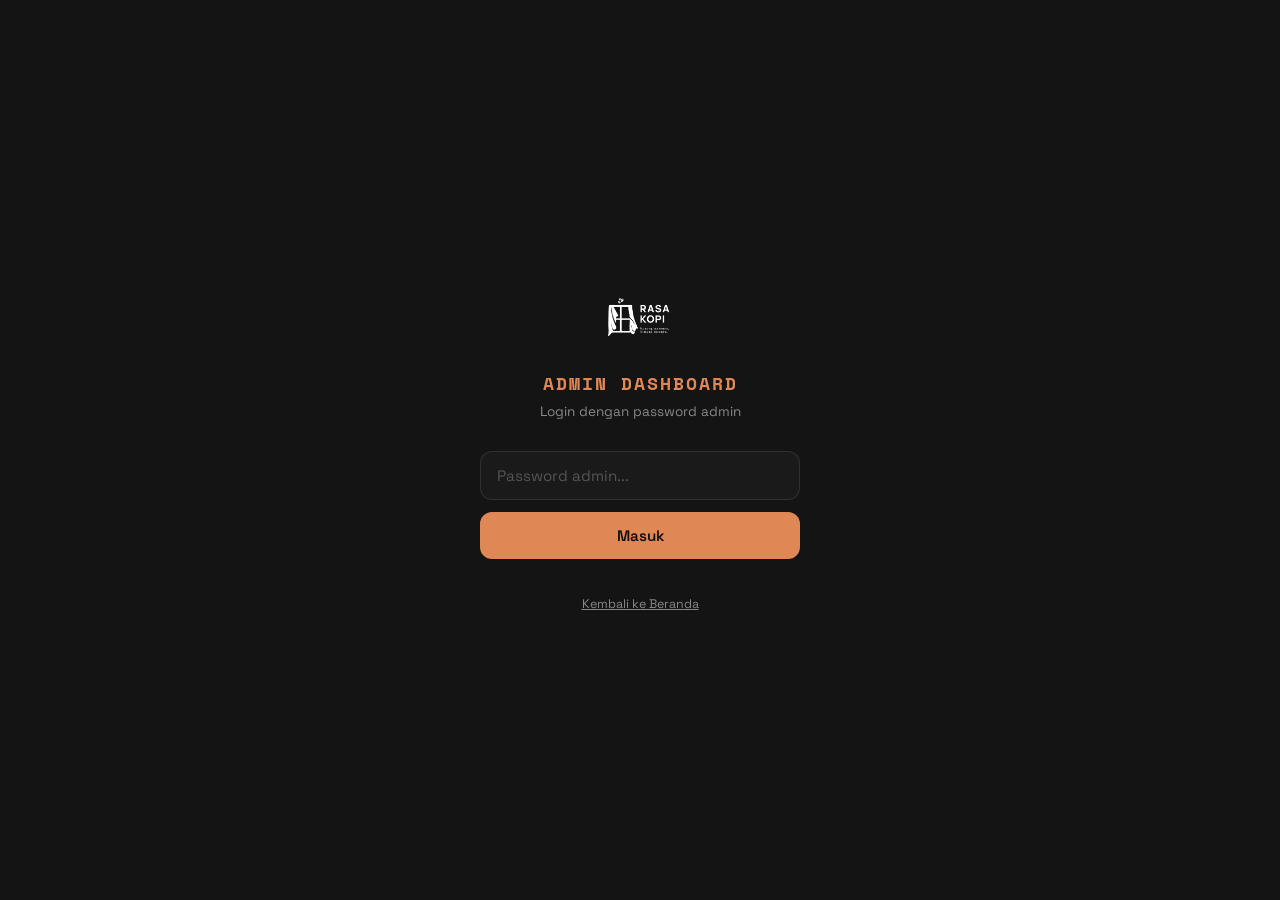
==== commit 1b792785: "Update: latest version - UI improvements, menu, reservasi, and brand assets" ====
--- a/admin.html
+++ b/admin.html
@@ -28,7 +28,7 @@
       <p class="admin-gate-error" id="gate-error"></p>
     </div>
     <p style="margin-top:24px;font-size:.78rem;color:var(--muted-2);">
-      <a href="index.html" style="color:var(--muted);text-decoration:underline;">← Kembali ke Beranda</a>
+      <a href="index.html" style="color:var(--muted);text-decoration:underline;">Kembali ke Beranda</a>
     </p>
   </div>
 
@@ -94,7 +94,7 @@
     <input class="admin-search" type="search" id="admin-search" placeholder="Cari nama, ID, atau no. HP..." />
     <input class="admin-date-filter" type="date" id="admin-date" title="Filter tanggal" />
     <button class="admin-refresh" id="admin-refresh">Refresh</button>
-    <a href="index.html" style="font-size:.8rem;color:var(--muted);white-space:nowrap;">← Beranda</a>
+    <a href="index.html" style="font-size:.8rem;color:var(--muted);white-space:nowrap;">Beranda</a>
   </div>
 
   <!-- ===== RESERVATION PANELS ===== -->
--- a/style.css
+++ b/style.css
@@ -158,33 +158,82 @@
 
 /* ─── HERO GLASSMORPHIC BUTTONS ─── */
 .btn-hero-glass {
-  background: rgba(255,255,255,.08);
-  backdrop-filter: blur(16px);
-  -webkit-backdrop-filter: blur(16px);
+  background: linear-gradient(135deg, #4a4a4a, #333);
+  color: #fff !important;
+  border: none;
+  box-shadow: 0 4px 14px rgba(0,0,0,.2);
+}
+.btn-hero-glass:hover {
+  background: linear-gradient(135deg, #333, #222);
+  transform: translateY(-2px);
+  box-shadow: 0 8px 20px rgba(0,0,0,.25);
+}
+
+.btn-hero-amber {
+  background: linear-gradient(135deg, #e08756, #d4713a);
   color: var(--white);
-  border: 1px solid rgba(255,255,255,.18);
-  box-shadow: 0 4px 24px rgba(0,0,0,.2), inset 0 1px 0 rgba(255,255,255,.1);
-}
-.btn-hero-glass:hover {
-  background: rgba(255,255,255,.15);
-  border-color: rgba(255,255,255,.35);
-  transform: translateY(-2px);
-  box-shadow: 0 8px 32px rgba(0,0,0,.3), inset 0 1px 0 rgba(255,255,255,.15);
-}
-
-.btn-hero-amber {
-  background: linear-gradient(135deg, rgba(224,135,86,.85), rgba(224,135,86,.65));
-  backdrop-filter: blur(16px);
-  -webkit-backdrop-filter: blur(16px);
-  color: var(--white);
-  border: 1px solid rgba(224,135,86,.4);
-  box-shadow: 0 4px 24px rgba(224,135,86,.25), inset 0 1px 0 rgba(255,255,255,.2);
+  border: none;
+  box-shadow: 0 4px 14px rgba(224,135,86,.3);
 }
 .btn-hero-amber:hover {
-  background: linear-gradient(135deg, rgba(224,135,86,.95), rgba(224,135,86,.8));
-  border-color: rgba(224,135,86,.6);
+  background: linear-gradient(135deg, #d4713a, #c4612a);
   transform: translateY(-2px);
   box-shadow: 0 8px 32px rgba(224,135,86,.4), inset 0 1px 0 rgba(255,255,255,.25);
+}
+
+/* ─── HERO SPLIT LAYOUT ─── */
+.hero-split {
+  display: flex;
+  align-items: center;
+  justify-content: space-between;
+  gap: 48px;
+  height: 100%;
+  text-align: left;
+}
+.hero-text {
+  flex: 1;
+  min-width: 0;
+}
+.hero-photo-grid {
+  flex-shrink: 0;
+  display: grid;
+  grid-template-columns: 1fr 1fr;
+  gap: 10px;
+  width: 480px;
+  height: 480px;
+  border-radius: var(--r-lg);
+  overflow: hidden;
+  animation: rsk-fade-up 0.8s cubic-bezier(.4,0,.2,1) 0.7s both;
+}
+.hero-grid-cell {
+  position: relative;
+  overflow: hidden;
+  border-radius: 10px;
+  background: rgba(255,255,255,.05);
+}
+.hero-grid-cell img {
+  width: 100%;
+  height: 100%;
+  object-fit: cover;
+  transition: opacity 0.6s ease, transform 0.6s ease;
+}
+.hero-grid-cell img.fade-out {
+  opacity: 0;
+  transform: scale(1.05);
+}
+@media (max-width: 900px) {
+  .hero-split {
+    flex-direction: column;
+    text-align: center;
+    gap: 32px;
+    justify-content: center;
+  }
+  .hero-text { align-items: center; display: flex; flex-direction: column; }
+  .hero-photo-grid { width: 360px; height: 360px; }
+  .hero-cta-row { justify-content: center !important; }
+}
+@media (max-width: 480px) {
+  .hero-photo-grid { width: 300px; height: 300px; gap: 6px; }
 }
 
 .btn-wa-confirm {
@@ -295,9 +344,10 @@
   transition: var(--trans);
 }
 .navbar.scrolled {
-  background: rgba(13,13,13,.95);
+  background: rgba(255,255,255,.95);
   backdrop-filter: blur(12px);
   -webkit-backdrop-filter: blur(12px);
+  box-shadow: 0 2px 16px rgba(0,0,0,.08);
   border-bottom: 1px solid rgba(255,255,255,.06);
   padding: 10px 0;
 }
@@ -310,37 +360,65 @@
   margin: 0 auto;
 }
 .nav-logo { display: flex; align-items: center; gap: 10px; }
-.logo-img  { height: 44px; width: auto; max-width: 160px; object-fit: contain; image-rendering: -webkit-optimize-contrast; }
+.logo-img  { height: 72px; width: auto; max-width: 220px; object-fit: contain; image-rendering: -webkit-optimize-contrast; }
 .nav-brand { font-family: var(--font-mono); font-size: 1rem; font-weight: 700; letter-spacing: 2px; color: var(--white); }
 .nav-links { display: flex; align-items: center; gap: 32px; }
-.nav-link  { font-size: .9rem; font-weight: 500; color: rgba(255,255,255,.7); transition: color var(--t); }
+.nav-link  { font-size: .9rem; font-weight: 500; color: #999; transition: color var(--t); }
 .nav-link:hover { color: var(--amber); }
 
-.hamburger { display: none; flex-direction: column; gap: 5px; background: none; border: none; padding: 4px; }
-.hamburger span { display: block; width: 24px; height: 2px; background: var(--white); border-radius: 2px; transition: transform var(--t), opacity var(--t); }
-.hamburger.active span:nth-child(1) { transform: translateY(7px) rotate(45deg); }
+.hamburger { display: none; flex-direction: column; gap: 5px; background: none; border: none; padding: 8px; }
+.hamburger span { display: block; width: 24px; height: 2.5px; background: #4a4a4a; border-radius: 4px; transition: transform .3s ease, opacity .3s ease; }
+.hamburger.active span:nth-child(1) { transform: translateY(7.5px) rotate(45deg); }
 .hamburger.active span:nth-child(2) { opacity: 0; transform: scaleX(0); }
-.hamburger.active span:nth-child(3) { transform: translateY(-7px) rotate(-45deg); }
+.hamburger.active span:nth-child(3) { transform: translateY(-7.5px) rotate(-45deg); }
 
 .mobile-menu {
   position: fixed;
   inset: 0;
-  z-index: 999;
-  background: var(--dark);
+  z-index: 9999;
+  background: rgba(255,255,255,.97);
+  backdrop-filter: blur(20px);
+  -webkit-backdrop-filter: blur(20px);
   display: flex;
   flex-direction: column;
   align-items: center;
   justify-content: center;
-  gap: 32px;
+  gap: 40px;
   opacity: 0;
   pointer-events: none;
-  transition: opacity var(--t);
+  transition: opacity .3s ease;
+  transform: scale(1);
 }
 .mobile-menu.open { opacity: 1; pointer-events: all; }
-.mobile-menu ul { display: flex; flex-direction: column; gap: 24px; text-align: center; }
-.mobile-link { font-size: 1.5rem; font-weight: 600; color: var(--light); transition: color var(--t); }
-.mobile-link:hover { color: var(--amber); }
-.mobile-close { position: absolute; top: 24px; right: 24px; background: none; border: none; color: var(--light); font-size: 1.5rem; }
+.mobile-menu ul { display: flex; flex-direction: column; gap: 28px; text-align: center; list-style: none; padding: 0; margin: 0; }
+.mobile-link {
+  font-size: 1.6rem;
+  font-weight: 700;
+  color: #333;
+  transition: color .3s ease, transform .3s ease;
+  text-decoration: none;
+  letter-spacing: -0.01em;
+}
+.mobile-link:hover { color: var(--amber); transform: scale(1.05); }
+.mobile-close {
+  position: absolute;
+  top: 28px;
+  right: 28px;
+  background: #f0f0f0;
+  border: none;
+  color: #333;
+  font-size: 1.2rem;
+  width: 44px;
+  height: 44px;
+  border-radius: 50%;
+  display: flex;
+  align-items: center;
+  justify-content: center;
+  cursor: pointer;
+  transition: background .3s ease, transform .3s ease;
+  z-index: 10000;
+}
+.mobile-close:hover { background: #ddd; transform: rotate(90deg); }
 .mobile-cta-btn { margin-top: 16px; }
 
 /* ───── HERO ───── */
@@ -350,9 +428,67 @@
 @keyframes heroZoom { from { transform: scale(1.04); } to { transform: scale(1.12); } }
 .hero-overlay {
   position: absolute; inset: 0;
-  background: linear-gradient(135deg, rgba(13,13,13,.93) 0%, rgba(22,65,56,.72) 50%, rgba(13,13,13,.88) 100%);
+  background: rgba(255,255,255,.85);
 }
 .hero-content { position: relative; z-index: 2; padding-top: 100px; padding-bottom: 80px; }
+
+/* Hero Nazgor floating image */
+.hero-nazgor {
+  position: absolute;
+  left: -400px;
+  top: 50%;
+  transform: translateY(-50%);
+  z-index: 3;
+  pointer-events: none;
+}
+.hero-nazgor-img {
+  width: 800px;
+  height: 800px;
+  object-fit: contain;
+  animation: nazgorSpin 20s linear infinite;
+  filter: drop-shadow(0 12px 30px rgba(0,0,0,.3));
+}
+@keyframes nazgorSpin {
+  from { transform: rotate(0deg); }
+  to { transform: rotate(360deg); }
+}
+@media (max-width: 900px) {
+  .hero-nazgor { left: -160px; bottom: -180px; top: auto; transform: none; }
+  .hero-nazgor-img { width: 460px; height: 460px; }
+}
+@media (max-width: 480px) {
+  .hero-nazgor { left: -160px; top: auto; bottom: -180px; transform: none; }
+  .hero-nazgor-img { width: 460px; height: 460px; }
+}
+
+/* Hero Minuman floating image (right side) */
+.hero-minuman {
+  position: absolute;
+  right: -190px;
+  top: 55%;
+  transform: translateY(-45%);
+  z-index: 3;
+  pointer-events: none;
+}
+.hero-minuman-img {
+  width: 580px;
+  height: 580px;
+  object-fit: contain;
+  animation: minumanFloat 4s ease-in-out infinite;
+  filter: drop-shadow(0 12px 30px rgba(0,0,0,.3));
+}
+@keyframes minumanFloat {
+  0%, 100% { transform: translateY(0); }
+  50% { transform: translateY(-20px); }
+}
+@media (max-width: 900px) {
+  .hero-minuman { right: -140px; bottom: -180px; top: auto; transform: none; }
+  .hero-minuman-img { width: 400px; height: 400px; }
+}
+@media (max-width: 480px) {
+  .hero-minuman { right: -140px; top: auto; bottom: -180px; transform: none; }
+  .hero-minuman-img { width: 380px; height: 380px; }
+}
 
 .hero-badge {
   display: inline-flex; align-items: center; gap: 8px;
@@ -364,9 +500,9 @@
 .badge-dot { width: 6px; height: 6px; background: var(--amber); border-radius: 50%; animation: pulseDot 2s ease-in-out infinite; }
 @keyframes pulseDot { 0%,100% { opacity:1;transform:scale(1); } 50% { opacity:.5;transform:scale(.8); } }
 
-.hero-title { font-family: var(--font-serif); font-size: clamp(2.8rem,6vw,5rem); font-weight: 900; line-height: 1.05; color: var(--white); margin-bottom: 20px; }
+.hero-title { font-family: var(--font-serif); font-size: clamp(2.8rem,6vw,5rem); font-weight: 900; line-height: 1.05; color: #4a4a4a; margin-bottom: 20px; }
 .hero-accent { font-style: italic; color: var(--amber); }
-.hero-sub { font-size: 1.1rem; color: rgba(255,255,255,.75); max-width: 540px; margin-bottom: 32px; line-height: 1.7; }
+.hero-sub { font-size: 1.1rem; color: rgba(80,80,80,.75); max-width: 540px; margin-bottom: 32px; line-height: 1.7; }
 
 /* Hero Quota Card */
 .hero-quota-card {
@@ -1896,10 +2032,13 @@
 }
 
 @media (max-width: 600px) {
+  .hero { min-height: 90vh !important; }
+  .hero-content { padding-top: 60px !important; padding-bottom: 120px !important; }
   .hero-title { font-size:2.4rem; }
+  .hero-sub { font-size: .85rem !important; }
   .hero-actions { flex-direction:column;align-items:stretch; }
   .hero-actions .btn { text-align:center;justify-content:center; }
-  .hero-cta-row { flex-direction: row !important; }
+  .hero-cta-row { flex-direction: row !important; position: relative; z-index: 5; }
   .hero-cta-row .btn { flex: 1; padding: 14px 16px; font-size: .9rem; }
   .hero-stats { gap:16px; }
   .kenapa-grid { grid-template-columns:1fr; }
@@ -1963,14 +2102,12 @@
 }
 .nav-link:hover::after { width: 100%; }
 .nav-link.active {
-  color: var(--white);
-  background: linear-gradient(135deg, rgba(224,135,86,.25), rgba(224,135,86,.12));
-  backdrop-filter: blur(12px);
-  -webkit-backdrop-filter: blur(12px);
-  border: 1px solid rgba(224,135,86,.3);
+  color: #fff;
+  background: linear-gradient(135deg, #e08756, #d4713a);
+  border: none;
   border-radius: 8px;
   padding: 6px 14px;
-  box-shadow: 0 2px 12px rgba(224,135,86,.15), inset 0 1px 0 rgba(255,255,255,.08);
+  box-shadow: 0 4px 14px rgba(224,135,86,.3);
 }
 .nav-link.active::after { display: none; }
 
